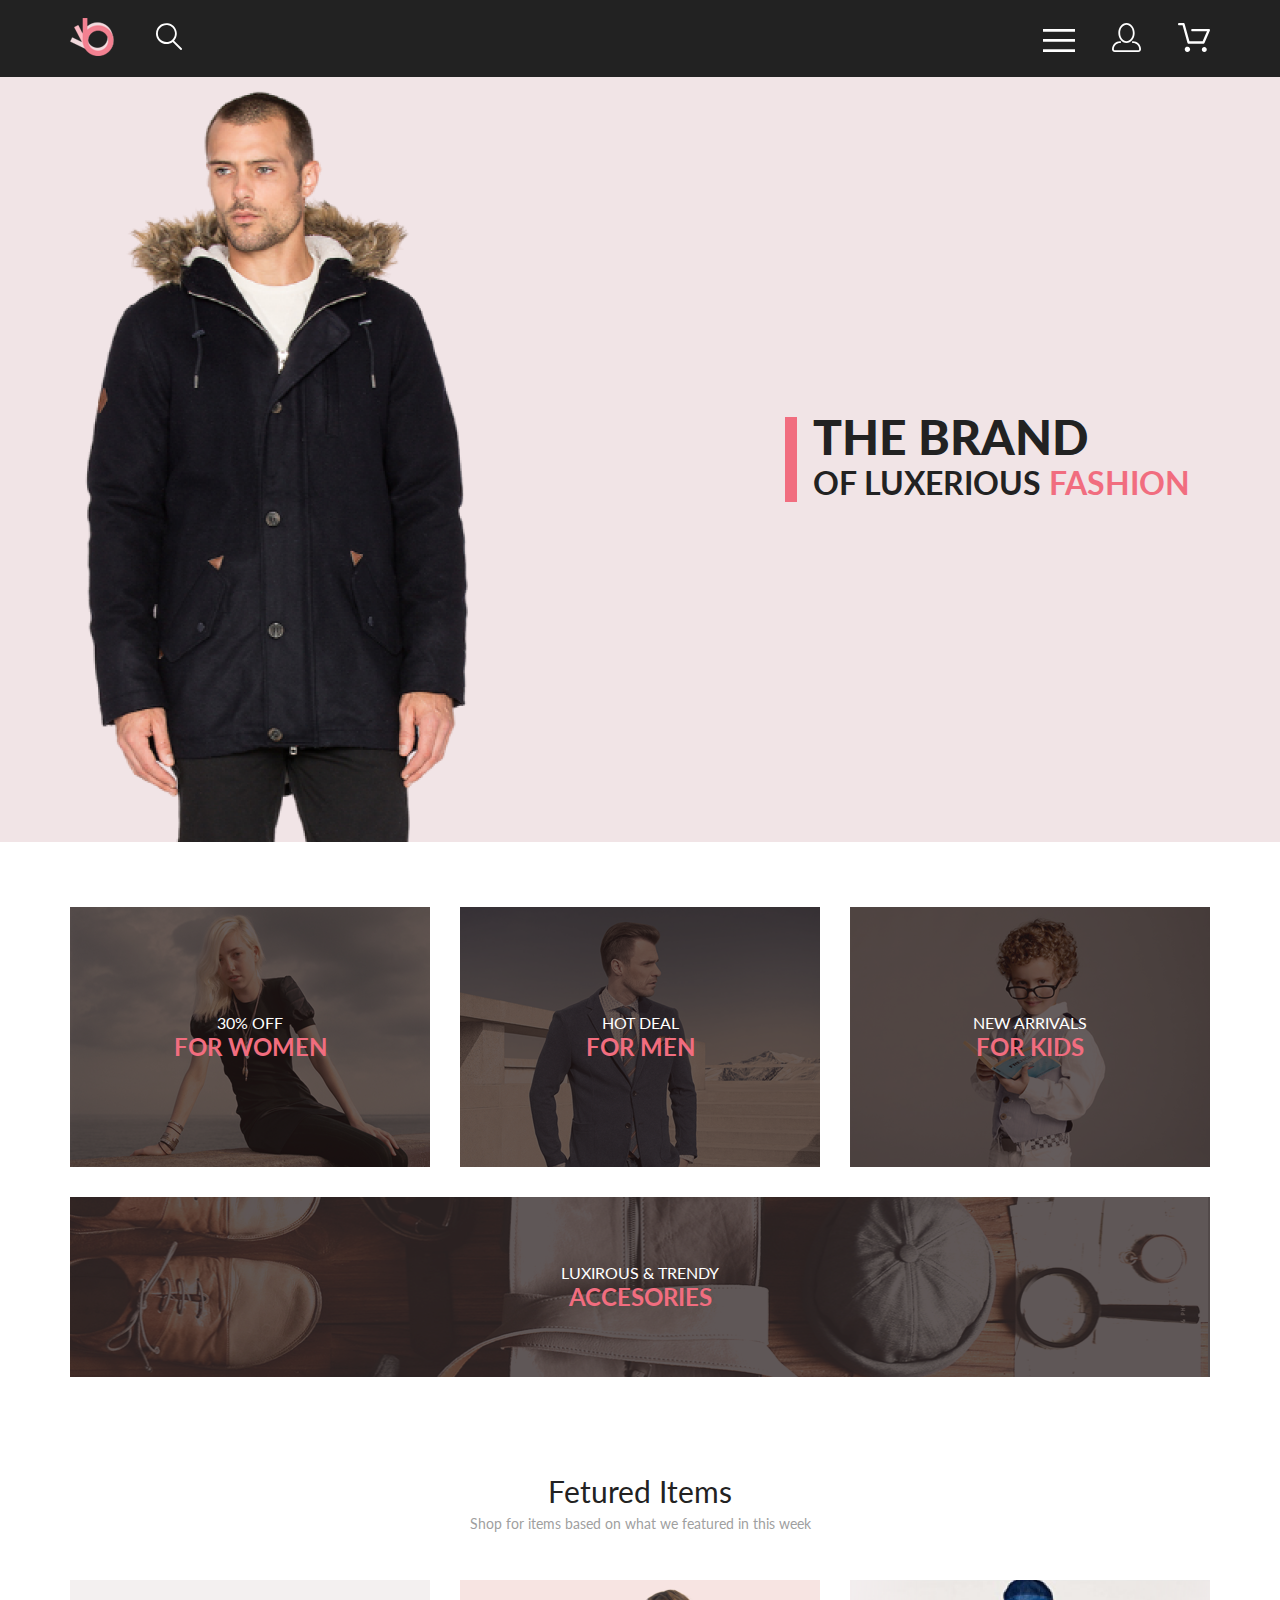
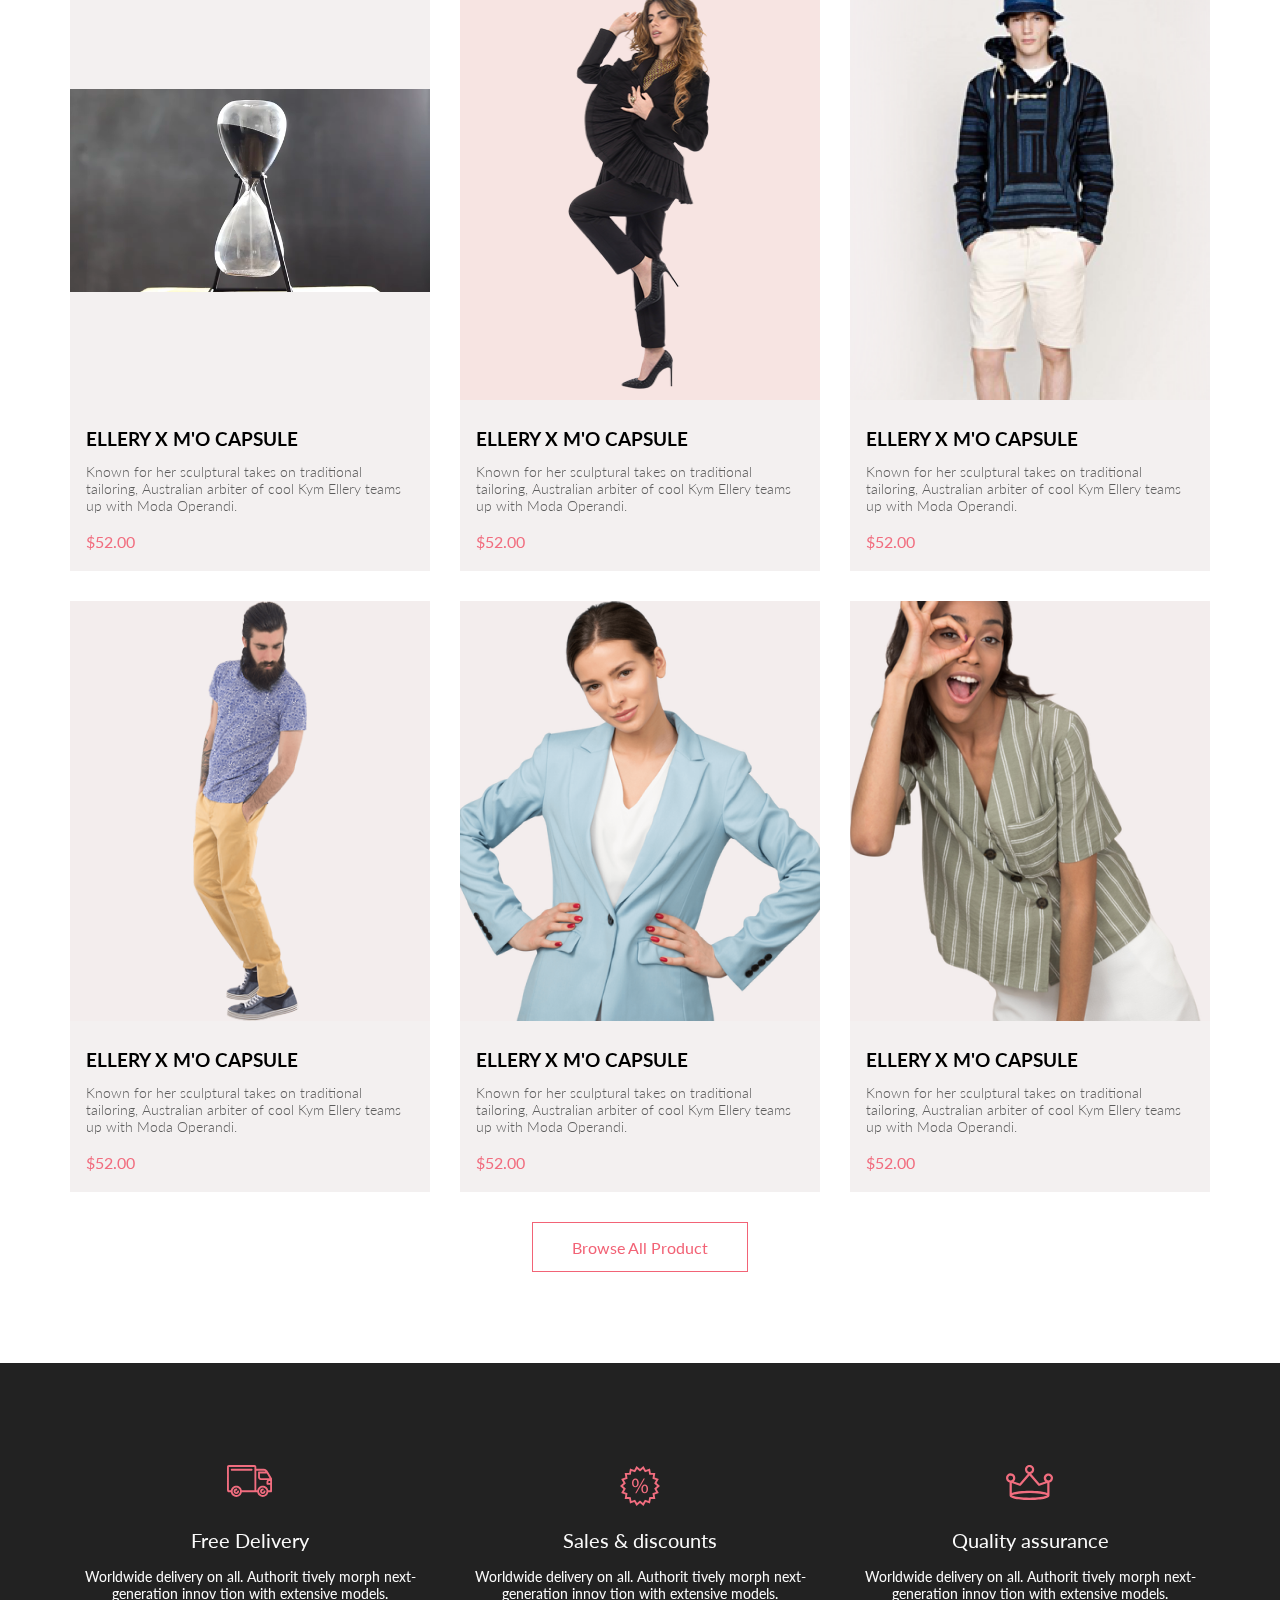
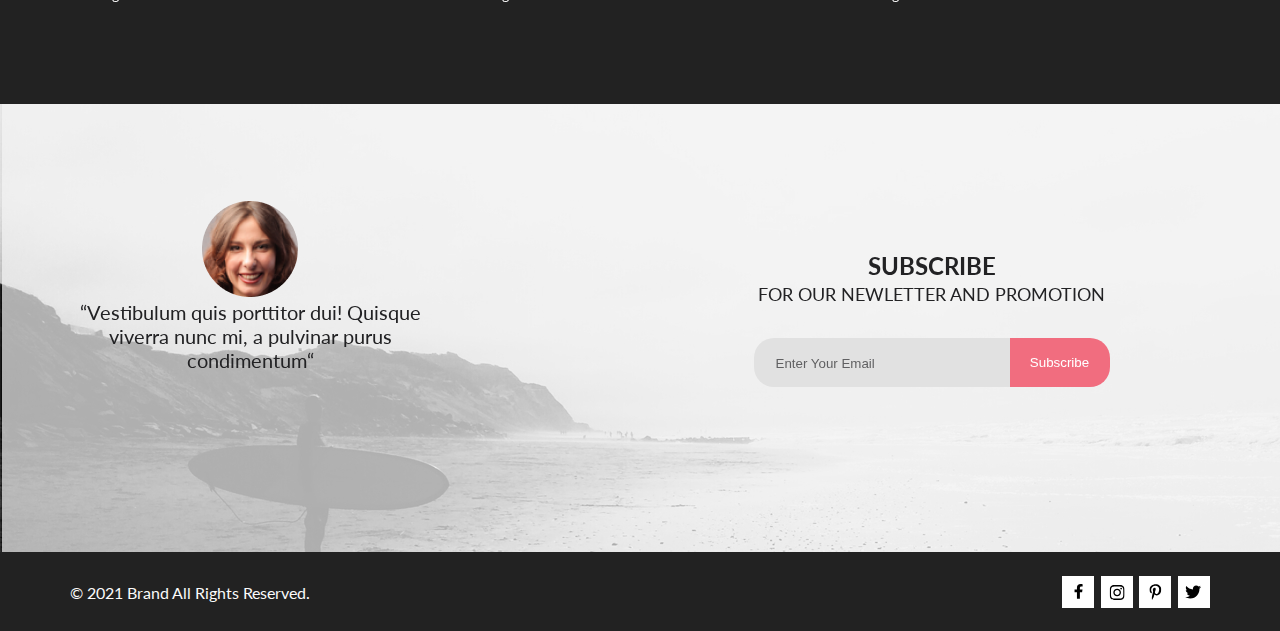
==== index.html @ de6462b7 "Urok 4 start" ====
<!DOCTYPE html>
<html lang="en">
<head>
    <meta charset="UTF-8">
    <meta http-equiv="X-UA-Compatible" content="IE=edge">
    <meta name="viewport" content="width=device-width, initial-scale=1.0">
    <title>Main page</title>
    <link rel="preconnect" href="https://fonts.googleapis.com">
<link rel="preconnect" href="https://fonts.gstatic.com" crossorigin>
<link href="https://fonts.googleapis.com/css2?family=Lato:ital,wght@0,300;0,400;0,700;0,900;1,400&display=swap" rel="stylesheet">
    <link rel="stylesheet" href="style/style.css">
</head>
<body>
<header class="header">
    <div class="wrapper header-wrap">
        <div class="header-col-1">
            <a href="index.html" class="logo-link">
                <img src="img/logo.png" alt="logo">
            </a>
            <button class="search-button">
                <svg width="27" height="28" viewBox="0 0 27 28" xmlns="http://www.w3.org/2000/svg">
                    <path d="M19.0596 17.6259C20.6713 15.8658 21.6282 13.6048 21.7698 11.2225C21.9113 8.84018 21.2288 6.48173 19.8369 4.54318C18.445 2.60463 16.4285 1.20404 14.126 0.576619C11.8234 -0.0508009 9.3751 0.13316 7.19217 1.09761C5.00923 2.06205 3.22462 3.74825 2.13804 5.87302C1.05145 7.9978 0.729054 10.4318 1.225 12.7661C1.72094 15.1005 3.00501 17.1932 4.86158 18.6927C6.71815 20.1922 9.03413 21.0072 11.4206 21.0009C13.673 21.004 15.8645 20.27 17.6606 18.9109L25.4086 26.7179C25.4941 26.807 25.5965 26.8781 25.7099 26.927C25.8232 26.9759 25.9452 27.0017 26.0686 27.0029C26.1923 27.0033 26.3148 26.9782 26.4283 26.9292C26.5419 26.8801 26.6441 26.8082 26.7286 26.7179C26.9025 26.537 26.9997 26.2958 26.9997 26.0449C26.9997 25.794 26.9025 25.5528 26.7286 25.3719L19.0596 17.6259ZM2.88662 10.5009C2.89946 8.81563 3.41094 7.17187 4.35659 5.77685C5.30224 4.38183 6.63972 3.29801 8.20044 2.662C9.76115 2.02599 11.4752 1.86627 13.1266 2.20298C14.7779 2.53969 16.2926 3.35775 17.4797 4.55404C18.6668 5.75033 19.4732 7.27129 19.7972 8.92519C20.1212 10.5791 19.9483 12.2919 19.3002 13.8476C18.6522 15.4034 17.5581 16.7325 16.1559 17.6674C14.7536 18.6023 13.1059 19.1011 11.4206 19.1009C9.14916 19.0901 6.97482 18.1784 5.37484 16.566C3.77486 14.9537 2.87998 12.7724 2.88662 10.5009V10.5009Z"/>
                    </svg>
            </button>
        </div>
        <nav class="header-col-2">
            <button class="main-menu-button">
                <svg width="32" height="23" viewBox="0 0 32 23" xmlns="http://www.w3.org/2000/svg">
                    <path d="M0 23V20.31H32V23H0ZM0 12.76V10.07H32V12.76H0ZM0 2.69V0H32V2.69H0Z" />
                </svg>
            </button>
            <a href="#" class="registry-link">
                <svg width="29" height="29" viewBox="0 0 29 29" xmlns="http://www.w3.org/2000/svg">
                    <path d="M14.5 19.937C19 19.937 22.656 15.464 22.656 9.968C22.656 4.472 19 0 14.5 0C13.3631 0.0217413 12.2463 0.303398 11.2351 0.823397C10.2239 1.34339 9.34507 2.08794 8.66602 3C7.12663 4.99573 6.30819 7.45381 6.34399 9.974C6.34399 15.465 10 19.937 14.5 19.937ZM14.5 1.813C18 1.813 20.844 5.472 20.844 9.969C20.844 14.466 17.998 18.125 14.5 18.125C11.002 18.125 8.15603 14.465 8.15503 9.969C8.15403 5.473 11 1.813 14.5 1.813ZM20.844 18.125C20.6036 18.125 20.373 18.2205 20.203 18.3905C20.033 18.5605 19.9375 18.7911 19.9375 19.0315C19.9375 19.2719 20.033 19.5025 20.203 19.6725C20.373 19.8425 20.6036 19.938 20.844 19.938C22.526 19.9399 24.1386 20.6088 25.3279 21.7982C26.5172 22.9875 27.1861 24.6 27.188 26.282C27.1875 26.5221 27.0918 26.7523 26.922 26.9221C26.7522 27.0918 26.5221 27.1875 26.282 27.188H2.71997C2.47985 27.1875 2.24975 27.0918 2.07996 26.9221C1.91016 26.7523 1.81449 26.5221 1.81396 26.282C1.81608 24.6001 2.48517 22.9877 3.67444 21.7985C4.86371 20.6092 6.47608 19.9401 8.15796 19.938C8.39824 19.938 8.62868 19.8425 8.79858 19.6726C8.96849 19.5027 9.06396 19.2723 9.06396 19.032C9.06396 18.7917 8.96849 18.5613 8.79858 18.3914C8.62868 18.2215 8.39824 18.126 8.15796 18.126C5.99541 18.1279 3.92201 18.9875 2.39258 20.5164C0.863144 22.0453 0.00264777 24.1185 0 26.281C0.000794067 27.0019 0.287502 27.693 0.797241 28.2027C1.30698 28.7125 1.99811 28.9992 2.71899 29H26.282C27.0027 28.9989 27.6936 28.7121 28.2031 28.2024C28.7126 27.6927 28.9992 27.0017 29 26.281C28.9974 24.1187 28.1372 22.0457 26.6083 20.5168C25.0793 18.9878 23.0063 18.1276 20.844 18.125Z"/>
                    </svg>
            </a>
            <a href="#" class="cart-link">
                <svg width="32" height="29" viewBox="0 0 32 29" xmlns="http://www.w3.org/2000/svg">
                    <path d="M26.2009 29C25.5532 28.9738 24.9415 28.6948 24.4972 28.2227C24.0529 27.7506 23.8114 27.1232 23.8245 26.475C23.8376 25.8269 24.1043 25.2097 24.5673 24.7559C25.0303 24.3022 25.6527 24.048 26.301 24.048C26.9493 24.048 27.5717 24.3022 28.0347 24.7559C28.4977 25.2097 28.7644 25.8269 28.7775 26.475C28.7906 27.1232 28.549 27.7506 28.1047 28.2227C27.6604 28.6948 27.0488 28.9738 26.401 29H26.2009ZM6.75293 26.32C6.75293 25.79 6.91011 25.2718 7.20459 24.8311C7.49907 24.3904 7.91764 24.0469 8.40735 23.844C8.89705 23.6412 9.43594 23.5881 9.95581 23.6915C10.4757 23.7949 10.9532 24.0502 11.328 24.425C11.7028 24.7998 11.9581 25.2773 12.0615 25.7972C12.1649 26.317 12.1118 26.8559 11.9089 27.3456C11.7061 27.8353 11.3626 28.2539 10.9219 28.5483C10.4812 28.8428 9.96304 29 9.43298 29C9.08087 29.0003 8.73212 28.9311 8.40674 28.7966C8.08136 28.662 7.78569 28.4646 7.53662 28.2158C7.28755 27.9669 7.09001 27.6713 6.9552 27.3461C6.82039 27.0208 6.75098 26.6721 6.75098 26.32H6.75293ZM10.553 20.686C10.2935 20.6868 10.0409 20.6024 9.83411 20.4457C9.62727 20.2891 9.47758 20.0689 9.40796 19.819L4.57495 2.36401H1.18201C0.868521 2.36401 0.567859 2.23947 0.346191 2.01781C0.124523 1.79614 0 1.49549 0 1.18201C0 0.868519 0.124523 0.567873 0.346191 0.346205C0.567859 0.124537 0.868521 5.81268e-06 1.18201 5.81268e-06H5.46301C5.7225 -0.00080736 5.97504 0.0837201 6.18176 0.240568C6.38848 0.397416 6.53784 0.617884 6.60693 0.868006L11.4399 18.323H24.6179L29.001 8.27501H14.401C14.2428 8.27961 14.0854 8.25242 13.9379 8.19507C13.7904 8.13771 13.6559 8.05134 13.5424 7.94108C13.4288 7.83082 13.3386 7.69891 13.277 7.55315C13.2154 7.40739 13.1836 7.25075 13.1836 7.0925C13.1836 6.93426 13.2154 6.77762 13.277 6.63186C13.3386 6.4861 13.4288 6.35419 13.5424 6.24393C13.6559 6.13367 13.7904 6.0473 13.9379 5.98994C14.0854 5.93259 14.2428 5.90541 14.401 5.91001H30.814C31.0097 5.90996 31.2022 5.95866 31.3744 6.05172C31.5465 6.14478 31.6928 6.27926 31.7999 6.44301C31.9078 6.60729 31.9734 6.79569 31.9908 6.99145C32.0083 7.18721 31.9771 7.38424 31.9 7.565L26.495 19.977C26.4026 20.1876 26.251 20.3668 26.0585 20.4927C25.866 20.6186 25.641 20.6858 25.411 20.686H10.553Z"/>
                    </svg>
            </a>
        </nav>
     </div>
</header>   
<section class="offer">
        <div class="wrapper offer-wrap">
            <h1 class="offer-title">
                THE BRAND <br>
                <span class="offer-title--small">OF LUXERIOUS <span class="offer-title--pink">FASHION</span></span>
            </h1>
        </div>
</section>
<section class="categories">
    <div class="wrapper categories-wrap">
        <h2 class="visually-hidden">Категории товаров</h2>
        <div class="categories-item categories-item--women">
            <p class="categories-sale">30% OFF</p>
            <p class="categories-name">FOR WOMEN</p>
        </div>
        <div class="categories-item categories-item--men">
            <p class="categories-sale">HOT DEAL</p>
            <p class="categories-name">FOR MEN</p>
        </div>
        <div class="categories-item categories-item--kids">
            <p class="categories-sale">NEW ARRIVALS</p>
            <p class="categories-name">FOR KIDS</p>
        </div>
        <div class="categories-item categories-item--acc">
            <p class="categories-sale">LUXIROUS & TRENDY</p>
            <p class="categories-name">ACCESORIES</p>
        </div>
    </div>
</section>
<section class="products">
    <div class="wrapper products-wrap">
        <h2 class="products-titles">Fetured Items</h2>
        <p class="products-week">Shop for items based on what we featured in this week</p>
        <section class="products-flexblock">
            <div class="products-cart">
                <video src="img/video1.mp4" loop autoplay width="360" height="420"></video>
                <div class="products-cart-text">
                    <h3 class="products-h3">ELLERY X M'O CAPSULE</h3>
                    <p class="products-text1">Known for her sculptural takes on traditional tailoring, Australian arbiter of cool Kym Ellery teams up with Moda Operandi.</p>
                    <p class="products-text2">$52.00</p>
                </div>
            </div>
            <div class="products-cart">
                <img src="img/products-cart2.png" alt="products-cart2" class="products-cart1-img">
                <div class="products-cart-text">
                    <h3 class="products-h3">ELLERY X M'O CAPSULE</h3>
                    <p class="products-text1">Known for her sculptural takes on traditional tailoring, Australian arbiter of cool Kym Ellery teams up with Moda Operandi.</p>
                    <p class="products-text2">$52.00</p>
                </div>
            </div>
            <div class="products-cart">
                <img src="img/products-cart3.png" alt="products-cart3" class="products-cart1-img">
                <div class="products-cart-text">
                    <h3 class="products-h3">ELLERY X M'O CAPSULE</h3>
                    <p class="products-text1">Known for her sculptural takes on traditional tailoring, Australian arbiter of cool Kym Ellery teams up with Moda Operandi.</p>
                    <p class="products-text2">$52.00</p>
                </div>
            </div>
            <div class="products-cart">
                <img src="img/products-cart4.png" alt="products-cart4" class="products-cart1-img">
                <div class="products-cart-text">
                    <h3 class="products-h3">ELLERY X M'O CAPSULE</h3>
                    <p class="products-text1">Known for her sculptural takes on traditional tailoring, Australian arbiter of cool Kym Ellery teams up with Moda Operandi.</p>
                    <p class="products-text2">$52.00</p>
                </div>
            </div>
            <div class="products-cart">
                <img src="img/products-cart5.png" alt="products-cart5" class="products-cart1-img">
                <div class="products-cart-text">
                    <h3 class="products-h3">ELLERY X M'O CAPSULE</h3>
                    <p class="products-text1">Known for her sculptural takes on traditional tailoring, Australian arbiter of cool Kym Ellery teams up with Moda Operandi.</p>
                    <p class="products-text2">$52.00</p>
                </div>
            </div>
            <div class="products-cart">
                <img src="img/products-cart6.png" alt="products-cart6" class="products-cart1-img">
                <div class="products-cart-text">
                    <h3 class="products-h3">ELLERY X M'O CAPSULE</h3>
                    <p class="products-text1">Known for her sculptural takes on traditional tailoring, Australian arbiter of cool Kym Ellery teams up with Moda Operandi.</p>
                    <p class="products-text2">$52.00</p>
                </div>
            </div>
            <a href="catalog.html" class="products-browse" target="_blank">
                Browse All Product
            </a>
        </section>
    </div>
</section>
<section class="benefits">
    <div class="wrapper benefits-wrap">
        <h2 class="visually-hidden">Преимущества</h2>
        <ul class="benefits-enim"> 
            <li class="benefits-delivery-card">
                <div class="benefits-delivery-img1">
                <svg width="46" height="32" viewBox="0 0 46 32" fill="none" xmlns="http://www.w3.org/2000/svg">
                    <path d="M30.2873 27.2429H14.8103C14.6031 28.5509 13.936 29.742 12.929 30.6021C11.922 31.4621 10.6411 31.9346 9.31682 31.9346C7.99252 31.9346 6.71166 31.4621 5.70464 30.6021C4.69762 29.742 4.03052 28.5509 3.82332 27.2429H1.88631C1.39149 27.2397 0.918139 27.0404 0.570025 26.6887C0.221911 26.337 0.0274507 25.8618 0.0293142 25.3669V1.87695C0.0271852 1.38195 0.221516 0.906335 0.569658 0.554443C0.917801 0.202551 1.39131 0.00317363 1.88631 0H27.4373C27.9322 0.00317353 28.4056 0.202522 28.7536 0.554443C29.1016 0.906364 29.2957 1.38204 29.2933 1.87695V3.78198H36.4143C36.4947 3.78164 36.5747 3.79208 36.6523 3.81299C38.9523 4.01299 40.1093 5.2129 41.3293 7.2749L44.8883 13.3689C44.9732 13.5136 45.018 13.6782 45.0183 13.8459V26.304C45.0194 26.5515 44.9221 26.7892 44.7479 26.9651C44.5737 27.141 44.3369 27.2406 44.0893 27.2419H41.2753C41.0681 28.5499 40.401 29.741 39.394 30.6011C38.387 31.4611 37.1061 31.9336 35.7818 31.9336C34.4575 31.9336 33.1767 31.4611 32.1696 30.6011C31.1626 29.741 30.4955 28.5499 30.2883 27.2419L30.2873 27.2429ZM32.0653 26.304C32.0732 27.0369 32.2977 27.7511 32.7107 28.3567C33.1236 28.9623 33.7065 29.4322 34.3859 29.7073C35.0653 29.9824 35.811 30.0503 36.5289 29.9026C37.2469 29.7548 37.9051 29.398 38.4207 28.877C38.9363 28.3559 39.2862 27.6941 39.4265 26.9746C39.5667 26.2551 39.491 25.5103 39.2088 24.8337C38.9267 24.1572 38.4507 23.5794 37.8408 23.1729C37.2309 22.7663 36.5143 22.5491 35.7813 22.5488C34.791 22.5552 33.8436 22.9543 33.1469 23.6582C32.4503 24.3621 32.0613 25.3136 32.0653 26.304ZM5.60134 26.304C5.60923 27.0369 5.83376 27.7511 6.24669 28.3567C6.65962 28.9623 7.2425 29.4322 7.92192 29.7073C8.60135 29.9824 9.34697 30.0503 10.0649 29.9026C10.7829 29.7548 11.4411 29.398 11.9567 28.877C12.4723 28.3559 12.8222 27.6941 12.9625 26.9746C13.1027 26.2551 13.027 25.5103 12.7448 24.8337C12.4627 24.1572 11.9867 23.5794 11.3768 23.1729C10.7669 22.7663 10.0503 22.5491 9.31731 22.5488C8.32679 22.5549 7.37915 22.9537 6.6823 23.6577C5.98545 24.3617 5.59634 25.3134 5.60033 26.304H5.60134ZM41.2733 25.366H43.1593V19.7478H40.4233C40.3007 19.7473 40.1794 19.7227 40.0664 19.6753C39.9533 19.6279 39.8507 19.5585 39.7644 19.4714C39.6781 19.3843 39.6099 19.281 39.5635 19.1675C39.5172 19.054 39.4937 18.9324 39.4943 18.8098V16.9629C39.494 16.2423 39.7696 15.5488 40.2643 15.0249H33.8853C33.8081 15.0248 33.7312 15.015 33.6563 14.9958C32.9516 14.933 32.2961 14.6081 31.8194 14.0852C31.3428 13.5623 31.0798 12.8794 31.0823 12.1719V7.47192C31.0817 7.34927 31.1052 7.22758 31.1515 7.11401C31.1978 7.00044 31.2661 6.89725 31.3523 6.81006C31.4386 6.72286 31.5412 6.6535 31.6543 6.60596C31.7674 6.55841 31.8887 6.53361 32.0113 6.53296H38.4943C38.15 6.21428 37.7426 5.97123 37.2986 5.81982C36.8545 5.66842 36.3836 5.61187 35.9163 5.65381H29.2933V25.3618H30.2873C30.4945 24.0538 31.1616 22.8627 32.1687 22.0027C33.1757 21.1426 34.4565 20.6702 35.7808 20.6702C37.1051 20.6702 38.386 21.1426 39.393 22.0027C40.4 22.8627 41.0671 24.0538 41.2743 25.3618L41.2733 25.366ZM14.8093 25.366H27.4363V1.87598H1.88631V25.366H3.82332C4.03052 24.058 4.69762 22.8666 5.70464 22.0066C6.71166 21.1465 7.99252 20.6741 9.31682 20.6741C10.6411 20.6741 11.922 21.1465 12.929 22.0066C13.936 22.8666 14.6031 24.058 14.8103 25.366H14.8093ZM41.3513 16.9658V17.875H43.1593V16.0278H42.2803C42.0335 16.0294 41.7973 16.1288 41.6234 16.304C41.4495 16.4792 41.352 16.716 41.3523 16.9629L41.3513 16.9658ZM32.9383 12.1738C32.9372 12.4263 33.0363 12.6691 33.2139 12.8486C33.3914 13.0282 33.6328 13.13 33.8853 13.1318C33.9492 13.1316 34.0129 13.1384 34.0753 13.1519H42.6003L39.8343 8.41602H32.9343L32.9383 12.1738ZM33.0313 26.3059C33.0284 25.5734 33.3162 24.8695 33.8316 24.3489C34.3469 23.8283 35.0478 23.5333 35.7803 23.5288C36.0291 23.5288 36.2677 23.6278 36.4436 23.8037C36.6195 23.9796 36.7183 24.218 36.7183 24.4668C36.7183 24.7156 36.6195 24.9542 36.4436 25.1301C36.2677 25.306 36.0291 25.4048 35.7803 25.4048C35.602 25.4032 35.4272 25.4548 35.2782 25.5527C35.1291 25.6507 35.0125 25.7905 34.9432 25.9548C34.8738 26.1191 34.8548 26.3005 34.8887 26.4756C34.9225 26.6507 35.0076 26.8118 35.1331 26.9385C35.2586 27.0651 35.419 27.1516 35.5938 27.187C35.7686 27.2224 35.9499 27.2051 36.1149 27.1372C36.2798 27.0693 36.4208 26.9538 36.5201 26.8057C36.6193 26.6575 36.6723 26.4833 36.6723 26.3049C36.6723 26.0587 36.7701 25.8226 36.9443 25.6484C37.1184 25.4743 37.3546 25.3765 37.6008 25.3765C37.8471 25.3765 38.0832 25.4743 38.2574 25.6484C38.4315 25.8226 38.5293 26.0587 38.5293 26.3049C38.5293 27.0343 38.2396 27.7338 37.7239 28.2495C37.2081 28.7652 36.5087 29.0549 35.7793 29.0549C35.05 29.0549 34.3505 28.7652 33.8348 28.2495C33.319 27.7338 33.0293 27.0343 33.0293 26.3049L33.0313 26.3059ZM6.56731 26.3059C6.56438 25.5734 6.8522 24.8695 7.36757 24.3489C7.88294 23.8283 8.58378 23.5333 9.31633 23.5288C9.5651 23.5288 9.80369 23.6278 9.9796 23.8037C10.1555 23.9796 10.2543 24.218 10.2543 24.4668C10.2543 24.7156 10.1555 24.9542 9.9796 25.1301C9.80369 25.306 9.5651 25.4048 9.31633 25.4048C9.138 25.4032 8.96319 25.4548 8.81413 25.5527C8.66508 25.6507 8.54849 25.7905 8.47914 25.9548C8.4098 26.1191 8.39082 26.3005 8.42464 26.4756C8.45846 26.6507 8.54354 26.8118 8.66908 26.9385C8.79463 27.0651 8.95498 27.1516 9.12978 27.187C9.30458 27.2224 9.48595 27.2051 9.65087 27.1372C9.81579 27.0693 9.95683 26.9538 10.0561 26.8057C10.1553 26.6575 10.2083 26.4833 10.2083 26.3049C10.2083 26.0587 10.3061 25.8226 10.4803 25.6484C10.6544 25.4743 10.8906 25.3765 11.1368 25.3765C11.3831 25.3765 11.6193 25.4743 11.7934 25.6484C11.9675 25.8226 12.0653 26.0587 12.0653 26.3049C12.0653 27.0343 11.7756 27.7338 11.2599 28.2495C10.7441 28.7652 10.0447 29.0549 9.31532 29.0549C8.58598 29.0549 7.8865 28.7652 7.37078 28.2495C6.85505 27.7338 6.56532 27.0343 6.56532 26.3049L6.56731 26.3059ZM4.70934 5.65991C4.46056 5.65991 4.22198 5.56116 4.04607 5.38525C3.87016 5.20934 3.77132 4.9707 3.77132 4.72192C3.77132 4.47315 3.87016 4.2345 4.04607 4.05859C4.22198 3.88268 4.46056 3.78394 4.70934 3.78394H24.6093C24.8581 3.78394 25.0967 3.88268 25.2726 4.05859C25.4485 4.2345 25.5473 4.47315 25.5473 4.72192C25.5473 4.9707 25.4485 5.20934 25.2726 5.38525C25.0967 5.56116 24.8581 5.65991 24.6093 5.65991H4.70934Z" fill="#F16D7F"/>
                    </svg>
                </div> 
                <p class="benefits-delivery-text1" >Free Delivery
                </p>
                <p class="benefits-delivery-text2" >Worldwide delivery on all. Authorit tively morph next-generation innov tion with extensive models.
                </p>
            </li>
            <li class="benefits-delivery-card">
                <div class="benefits-delivery-img2">
                    <svg width="40" height="40" viewBox="0 0 40 40" fill="none" xmlns="http://www.w3.org/2000/svg">
                        <path d="M19.994 37.0239L16.523 39.9238L14.235 36.0039L9.995 37.5159L9.17297 33.0359L4.67999 32.991L5.41199 28.491L1.20398 26.8909L3.414 22.925L0 19.96L3.41199 16.9929L1.20203 13.0278L5.41101 11.428L4.67798 6.93286L9.172 6.88892L9.99402 2.40894L14.234 3.91992L16.522 0L19.993 2.8999L23.464 0L25.753 3.9209L29.993 2.40894L30.814 6.88989L35.308 6.93481L34.576 11.4299L38.784 13.03L36.574 16.9958L39.986 19.9609L36.574 22.928L38.783 26.894L34.574 28.4939L35.307 32.988L30.812 33.033L29.991 37.5139L25.753 36.0029L23.464 39.9229L19.994 37.0239ZM21.2 35.541L22.961 37.012L24.122 35.022L24.914 33.666L26.382 34.189L28.533 34.957L28.95 32.6838L29.235 31.1289L30.796 31.113L33.078 31.092L32.706 28.8098L32.452 27.25L33.911 26.696L36.045 25.8828L34.925 23.873L34.159 22.498L35.342 21.4709L37.076 19.9609L35.343 18.4609L34.16 17.4319L34.926 16.0559L36.047 14.0449L33.913 13.2339L32.454 12.6809L32.709 11.1208L33.081 8.83984L30.799 8.81689L29.239 8.80103L28.954 7.24683L28.538 4.97388L26.386 5.74097L24.918 6.26392L24.125 4.90698L22.963 2.91699L21.201 4.38794L19.996 5.39282L18.791 4.38794L17.03 2.91699L15.869 4.90601L15.077 6.26294L13.608 5.73999L11.458 4.97192L11.04 7.24585L10.755 8.80005L9.19501 8.81592L6.914 8.83789L7.28601 11.1199L7.53998 12.678L6.08099 13.2329L3.94598 14.0439L5.06702 16.0549L5.83301 17.4299L4.65002 18.459L2.91602 19.967L4.64899 21.4739L5.83197 22.5029L5.06598 23.8779L3.94501 25.8879L6.078 26.698L7.53802 27.2529L7.28302 28.812L6.91199 31.0959L9.19299 31.1189L10.753 31.135L11.038 32.6899L11.455 34.9619L13.607 34.1948L15.076 33.6719L15.868 35.0288L17.03 37.019L18.791 35.5479L19.996 34.543L21.2 35.541ZM21.318 23.02C21.318 20.093 22.883 18.4648 24.777 18.4648C26.783 18.4648 28.077 20.0279 28.077 22.7949C28.077 25.8539 26.492 27.3718 24.662 27.3718C22.883 27.3718 21.338 25.922 21.318 23.02ZM22.839 22.9319C22.816 24.7829 23.521 26.1899 24.711 26.1899C25.988 26.1899 26.561 24.8049 26.561 22.8899C26.561 21.1249 26.054 19.6528 24.711 19.6528C23.5 19.6488 22.839 21.1029 22.839 22.9309V22.9319ZM15.194 27.332L23.609 12.613H24.842L16.427 27.332H15.194ZM11.979 16.99C11.979 14.09 13.542 12.458 15.437 12.458C17.437 12.458 18.763 14.022 18.763 16.79C18.763 19.848 17.177 21.365 15.327 21.365C13.544 21.365 12 19.915 11.979 16.991V16.99ZM13.521 16.9238C13.477 18.7748 14.162 20.1809 15.371 20.1829C16.648 20.1829 17.221 18.7988 17.221 16.8828C17.221 15.1168 16.714 13.645 15.371 13.645C14.162 13.642 13.521 15.092 13.521 16.925V16.9238Z" fill="#F16D7F"/>
                        </svg>
                </div>
                 <p class="benefits-delivery-text1" >Sales & discounts
                 </p>
                 <p class="benefits-delivery-text2" >Worldwide delivery on all. Authorit tively morph next-generation innov tion with extensive models.
                 </p>
             </li>
             <li class="benefits-delivery-card">
                <div class="benefits-delivery-img3">
                    <svg width="48" height="35" viewBox="0 0 48 35" fill="none" xmlns="http://www.w3.org/2000/svg">
                        <path d="M42.3938 8.53564C41.1774 8.52335 40.0058 8.99349 39.1351 9.84302C38.2644 10.6925 37.7655 11.8522 37.7479 13.0686C37.751 13.7086 37.892 14.3405 38.1612 14.9211C38.4304 15.5018 38.8215 16.0176 39.3079 16.4336L33.4479 18.4888L25.1089 8.80566C26.0042 8.50693 26.784 7.93646 27.3396 7.17358C27.8953 6.41071 28.1992 5.49331 28.2089 4.54956C28.1837 3.33432 27.6832 2.17743 26.8149 1.3269C25.9465 0.476377 24.7794 0 23.5639 0C22.3484 0 21.1813 0.476377 20.3129 1.3269C19.4446 2.17743 18.9441 3.33432 18.9189 4.54956C18.9285 5.48395 19.2261 6.39274 19.771 7.15186C20.316 7.91097 21.0817 8.48368 21.9639 8.79175L13.6119 18.4917L7.75396 16.4368C8.24003 16.0206 8.63074 15.5045 8.89959 14.9238C9.16843 14.3432 9.30908 13.7116 9.31194 13.0718C9.33497 12.195 9.10937 11.3296 8.6613 10.5757C8.21324 9.82172 7.56095 9.2099 6.77983 8.81104C5.99872 8.41217 5.12072 8.2424 4.24724 8.32153C3.37376 8.40067 2.54051 8.72555 1.8438 9.2583C1.14709 9.79105 0.61538 10.5101 0.310108 11.3323C0.00483695 12.1545 -0.0615238 13.0462 0.118702 13.9045C0.298928 14.7629 0.718349 15.5526 1.32854 16.1826C1.93873 16.8126 2.7148 17.2571 3.56694 17.4646V29.7556C3.5743 29.8376 3.59101 29.9184 3.61687 29.9966C3.58394 30.1233 3.56721 30.2538 3.56694 30.3848C3.56694 34.7968 21.4859 34.9268 23.5289 34.9268C25.5719 34.9268 43.4909 34.7978 43.4909 30.3848C43.4902 30.2539 43.4733 30.1234 43.4408 29.9966C43.4685 29.9189 43.4853 29.8379 43.4909 29.7556V17.4646C44.5898 17.2244 45.5595 16.5828 46.2103 15.6653C46.861 14.7478 47.1458 13.6204 47.0091 12.5039C46.8724 11.3874 46.3239 10.3621 45.471 9.62866C44.6181 8.89526 43.5223 8.50653 42.3979 8.53857L42.3938 8.53564ZM21.1749 4.55176C21.1633 4.07755 21.2934 3.61062 21.5485 3.21069C21.8036 2.81076 22.172 2.49591 22.6069 2.3064C23.0417 2.11688 23.5232 2.06132 23.9898 2.14673C24.4564 2.23214 24.887 2.45463 25.2265 2.78589C25.566 3.11715 25.7991 3.542 25.8959 4.00635C25.9928 4.4707 25.9491 4.95345 25.7703 5.39282C25.5916 5.8322 25.2859 6.20831 24.8924 6.47314C24.4988 6.73798 24.0353 6.8795 23.561 6.87964C22.9362 6.88605 22.3343 6.64481 21.8871 6.2085C21.44 5.77218 21.1838 5.17647 21.1749 4.55176ZM13.5849 20.8276C13.8019 20.9026 14.0362 20.9113 14.2581 20.8525C14.48 20.7938 14.6794 20.6701 14.8309 20.4976L23.5309 10.3977L32.2309 20.4976C32.3821 20.6702 32.5813 20.7938 32.803 20.8528C33.0248 20.9117 33.2589 20.9033 33.4759 20.8286L41.2339 18.1038V28.0408C36.3489 25.9188 25.1249 25.8406 23.5339 25.8406C21.9429 25.8406 10.7149 25.9198 5.83391 28.0408V18.1038L13.5849 20.8276ZM23.5279 32.7166C14.8279 32.7166 9.27888 31.7057 6.97087 30.8547C6.6198 30.7373 6.28407 30.578 5.97087 30.3806C6.69287 29.8596 9.03194 29.1487 12.9369 28.6487C19.9723 27.844 27.0765 27.844 34.1119 28.6487C38.0119 29.1487 40.357 29.8596 41.077 30.3806C40.7663 30.5794 40.4321 30.7388 40.082 30.8547C37.78 31.7037 32.2359 32.7166 23.5279 32.7166ZM2.28093 13.0686C2.2698 12.5945 2.40025 12.1279 2.65557 11.7283C2.91089 11.3286 3.27952 11.0139 3.71441 10.8247C4.14929 10.6355 4.63063 10.5801 5.0971 10.6658C5.56356 10.7514 5.99399 10.9743 6.3333 11.3057C6.67261 11.637 6.90543 12.0618 7.00212 12.5261C7.09882 12.9904 7.05498 13.4731 6.87615 13.9124C6.69732 14.3516 6.39159 14.7277 5.9981 14.9924C5.6046 15.2572 5.14118 15.3986 4.66692 15.3987C4.04176 15.4054 3.43941 15.1638 2.99212 14.7271C2.54482 14.2903 2.28911 13.6937 2.28093 13.0686ZM42.3938 15.3987C41.9359 15.3875 41.4914 15.2414 41.116 14.9788C40.7406 14.7162 40.451 14.3487 40.2834 13.9224C40.1158 13.496 40.0776 13.0297 40.1738 12.5818C40.2699 12.1339 40.496 11.7241 40.8238 11.4041C41.1516 11.084 41.5664 10.8677 42.0165 10.7822C42.4666 10.6968 42.9319 10.7459 43.3542 10.9236C43.7765 11.1013 44.137 11.3997 44.3906 11.7812C44.6442 12.1628 44.7796 12.6105 44.78 13.0686C44.7713 13.6935 44.5153 14.2895 44.068 14.7261C43.6208 15.1626 43.0188 15.4041 42.3938 15.3977V15.3987Z" fill="#F16D7F"/>
                        </svg>
                </div>
                 <p class="benefits-delivery-text1" >Quality assurance
                 </p>
                 <p class="benefits-delivery-text2" >Worldwide delivery on all. Authorit tively morph next-generation innov tion with extensive models.
                 </p>
             </li>
        </ul>
    </div>
</section>
<section class="feedback">
    <div class="wrapper feedback-wrap">
        <h2 class="visually-hidden">Обратная связь</h2>
        <div class="feedback-col1">
            <p class="feedback-col1-foto"><img src="img/foto-subscribe.png" alt="foto-subscribe"></p>
            <p class="feedback-col1-text">“Vestibulum quis porttitor dui! Quisque viverra nunc mi, a pulvinar purus condimentum“</p>
        </div>
        <article class="feedback-col2">
            <h2 class="feedback-col2-text">SUBSCRIBE  <span class="feedback-col2-text2"><br>FOR OUR NEWLETTER AND PROMOTION</span></h2>
            <form action="#" class="form">
                <input class="form-field" type="email" required placeholder="Enter Your Email" minlength="4">
                <input class="form-button" type="submit" value="Subscribe">
            </form>
        </article>
    </div>
</section>
<footer class="footer">
    <div class="wrapper footer-wrap">
        <div class="footer-col-1">
            <p class="footer-text">© 2021  Brand  All Rights Reserved.</p>
        </div>
        <div class="footer-col-2">
            <a href="https://www.facebook.com/" class="social-link">
                <svg width="11" height="16" viewBox="0 0 11 16" xmlns="http://www.w3.org/2000/svg">
                    <path d="M9.08836 8.28L9.50686 5.61602H6.89022V3.88729C6.89022 3.15848 7.25574 2.44806 8.42765 2.44806H9.61722V0.179975C9.61722 0.179975 8.53772 0 7.50561 0C5.35073 0 3.9422 1.27593 3.9422 3.5857V5.61602H1.54688V8.28H3.9422V14.72H6.89022V8.28H9.08836Z" />
                    </svg>
             </a>
            <a href="https://www.instagram.com/" class="social-link">
                <svg width="16" height="17" viewBox="0 0 16 17" xmlns="http://www.w3.org/2000/svg">
                    <g clip-path="url(#clip0_128_234)">
                    <path d="M8.13897 4.68159C6.02383 4.68159 4.31774 6.38491 4.31774 8.49663C4.31774 10.6083 6.02383 12.3117 8.13897 12.3117C10.2541 12.3117 11.9602 10.6083 11.9602 8.49663C11.9602 6.38491 10.2541 4.68159 8.13897 4.68159ZM8.13897 10.9769C6.77211 10.9769 5.65467 9.8646 5.65467 8.49663C5.65467 7.12866 6.76878 6.01636 8.13897 6.01636C9.50915 6.01636 10.6233 7.12866 10.6233 8.49663C10.6233 9.8646 9.50583 10.9769 8.13897 10.9769ZM13.0078 4.52554C13.0078 5.02026 12.6087 5.41538 12.1165 5.41538C11.621 5.41538 11.2252 5.01694 11.2252 4.52554C11.2252 4.03413 11.6243 3.63569 12.1165 3.63569C12.6087 3.63569 13.0078 4.03413 13.0078 4.52554ZM15.5386 5.42866C15.4821 4.23667 15.2094 3.18081 14.3347 2.31089C13.4634 1.44097 12.4058 1.1687 11.2119 1.10894C9.9814 1.03921 6.29321 1.03921 5.0627 1.10894C3.8721 1.16538 2.81453 1.43765 1.93987 2.30757C1.06522 3.17749 0.795836 4.23335 0.735973 5.42534C0.666134 6.65386 0.666134 10.3361 0.735973 11.5646C0.79251 12.7566 1.06522 13.8124 1.93987 14.6824C2.81453 15.5523 3.86878 15.8246 5.0627 15.8843C6.29321 15.9541 9.9814 15.9541 11.2119 15.8843C12.4058 15.8279 13.4634 15.5556 14.3347 14.6824C15.2061 13.8124 15.4788 12.7566 15.5386 11.5646C15.6085 10.3361 15.6085 6.65718 15.5386 5.42866ZM13.949 12.8828C13.6895 13.5335 13.1874 14.0349 12.5322 14.2972C11.5511 14.6857 9.22314 14.596 8.13897 14.596C7.05479 14.596 4.72348 14.6824 3.74573 14.2972C3.09389 14.0382 2.59171 13.5369 2.32898 12.8828C1.93987 11.9033 2.02967 9.57905 2.02967 8.49663C2.02967 7.41421 1.9432 5.08667 2.32898 4.1105C2.58838 3.45972 3.09056 2.95835 3.74573 2.69604C4.7268 2.30757 7.05479 2.39722 8.13897 2.39722C9.22314 2.39722 11.5545 2.31089 12.5322 2.69604C13.184 2.95503 13.6862 3.4564 13.949 4.1105C14.3381 5.08999 14.2483 7.41421 14.2483 8.49663C14.2483 9.57905 14.3381 11.9066 13.949 12.8828Z" />
                    </g>
                    <defs>
                    <clipPath id="clip0_128_234">
                    <rect width="14.8991" height="17" transform="translate(0.685547)"/>
                    </clipPath>
                    </defs>
                    </svg>
                    
            </a>
            <a href="#" class="social-link">
                <svg width="13" height="16" viewBox="0 0 13 16" xmlns="http://www.w3.org/2000/svg">
                    <g clip-path="url(#clip0_128_242)">
                    <path d="M6.74032 0.203125C3.55564 0.203125 0.408203 2.34063 0.408203 5.8C0.408203 8 1.63738 9.25 2.38233 9.25C2.68963 9.25 2.86655 8.3875 2.86655 8.14375C2.86655 7.85313 2.13091 7.23438 2.13091 6.025C2.13091 3.5125 4.03055 1.73125 6.4889 1.73125C8.60271 1.73125 10.1671 2.94062 10.1671 5.1625C10.1671 6.82187 9.50597 9.93437 7.36422 9.93437C6.59133 9.93437 5.93018 9.37187 5.93018 8.56563C5.93018 7.38438 6.74963 6.24062 6.74963 5.02187C6.74963 2.95312 3.835 3.32812 3.835 5.82812C3.835 6.35313 3.90018 6.93437 4.13298 7.4125C3.70463 9.26875 2.82931 12.0344 2.82931 13.9469C2.82931 14.5375 2.91311 15.1188 2.96899 15.7094C3.07452 15.8281 3.02175 15.8156 3.18316 15.7563C4.74757 13.6 4.69169 13.1781 5.3994 10.3562C5.78119 11.0875 6.76826 11.4812 7.55046 11.4812C10.8469 11.4812 12.3275 8.24688 12.3275 5.33125C12.3275 2.22813 9.66427 0.203125 6.74032 0.203125Z" />
                    </g>
                    <defs>
                    <clipPath id="clip0_128_242">
                    <rect width="11.9193" height="16" transform="translate(0.408203)"/>
                    </clipPath>
                    </defs>
                    </svg>
                    
            </a>
            <a href="#" class="social-link">
                <svg width="17" height="16" viewBox="0 0 17 16" xmlns="http://www.w3.org/2000/svg">
                    <g clip-path="url(#clip0_128_238)">
                    <path d="M14.417 4.74052C14.427 4.88264 14.427 5.0248 14.427 5.16692C14.427 9.50192 11.1498 14.4969 5.15986 14.4969C3.31448 14.4969 1.60022 13.9588 0.158203 13.0248C0.420396 13.0552 0.67247 13.0654 0.944752 13.0654C2.46741 13.0654 3.8691 12.5476 4.98843 11.6644C3.5565 11.6339 2.3565 10.6898 1.94305 9.39027C2.14475 9.4207 2.34642 9.44102 2.5582 9.44102C2.85063 9.44102 3.14308 9.40039 3.41533 9.32936C1.92291 9.02477 0.803551 7.70498 0.803551 6.11108V6.07048C1.23715 6.31414 1.74139 6.46642 2.2758 6.4867C1.39849 5.89786 0.823727 4.8928 0.823727 3.75573C0.823727 3.14661 0.985041 2.58823 1.26741 2.10092C2.87077 4.09077 5.28086 5.39023 7.98334 5.53239C7.93293 5.28873 7.90266 5.03495 7.90266 4.78114C7.90266 2.97402 9.35477 1.50195 11.1598 1.50195C12.0976 1.50195 12.9446 1.89789 13.5396 2.53748C14.2757 2.39536 14.9816 2.12123 15.6068 1.74561C15.3648 2.50705 14.8505 3.14664 14.1749 3.5527C14.8304 3.48167 15.4657 3.29889 16.0505 3.04511C15.6069 3.69483 15.0522 4.27348 14.417 4.74052Z" />
                    </g>
                    <defs>
                    <clipPath id="clip0_128_238">
                    <rect width="15.8924" height="16" transform="translate(0.158203)"/>
                    </clipPath>
                    </defs>
                    </svg>
                    
            </a>
        </div>
    </div>
</footer>
</body>
</html>
---- style/style.css ----
* {
    margin: 0;
    padding: 0;
    box-sizing: border-box;
}
body{
     font-family: 'Lato', sans-serif;
}
.visually-hidden{
    position: absolute;
    left: -9999px;
    width: 1px;
    height: 1px;
    margin: -1px;
    clip: rect(1px 1px 1px 1px);
}
.wrapper{
    width: 1140px;
    margin: 0 auto;
}
.header{
    background-color: #222222;
    color: #ffffff;
    padding-top: 18px;
    padding-bottom: 18px;
}
.header-wrap{
    display: flex;
    justify-content: space-between;
    align-items: center;
}
.header-col-1{
    display: flex;
    align-items: center;
}
.logo-link{
    text-decoration: none;
    color: transparent;
    margin-right: 41px;
}
.search-button, .main-menu-button{
    background-color: transparent;
    border: none;
}
.search-button{
    fill: #ffffff;
}
.search-button:hover{
    fill: #FF6A6A;
}
.main-menu-button{
    fill: #ffffff;
}
.main-menu-button:hover{
    fill: #FF6A6A;
}
.registry-link{
    fill: #ffffff;
    margin: 0 33px;
}
.registry-link:hover{
    fill: #FF6A6A;
}
.registry-link, .cart-link{
    text-decoration: none;
    color: #ffffff;
}
.cart-link{
    fill: #ffffff;
}
.cart-link:hover{
    fill: #FF6A6A;
}

.offer{
    background-color: #F1E4E6;
}
.offer-wrap{
    height: 765px;
    background-image: url(../img/promo-bg.png);
    background-repeat: no-repeat;
    background-position-x: -190px;
    background-position-y: bottom;
    display: flex;
    align-items: center;
    justify-content: flex-end;
    margin-right: 90px;
}
.offer-title{
    font-weight: 900;
    font-size: 48px;
    line-height: 40px;
    color: #222222;
    border-left: 12px solid #F16D7F;
    padding-left: 16px;
}
.offer-title--small{
    font-weight: bold;
    font-size: 32px;
    line-height: 38px;
    color: #222222;
}
.offer-title--pink{
    color: #F16D7F;
}
.categories{
    padding-top: 65px;
}
.categories-wrap{
    display: flex;
    flex-wrap: wrap;
    justify-content: space-between;
}
.categories-item{
    background-color: #C4C4C4;
    width: 360px;
    height: 260px;
    text-align: center;
    display: flex;
    flex-direction: column;
    justify-content: center;
}
.categories-item--acc{
    margin-top: 30px;
    width: 100%;
    height: 180px;
    background-image: url(../img/cat-accesories.png);
}
.categories-item--women{
    background-image: url(../img/cat-woman.png);
}
.categories-item--men{
    background-image: url(../img/cat-man.png);
}
.categories-item--kids{
    background-image: url(../img/cat-kids.png);
}
.categories-sale{
    font-weight: normal;
    font-size: 16px;
    line-height: 19px;
    color: #FFFFFF;
}
.categories-name{
    font-weight: bold;
    font-size: 24px;
    line-height: 29px;
    color: #F16D7F;
}
.products-wrap{
    height: 1395px;
    margin-top: 96px;
    margin-bottom: 95px;
}
.products-titles{
    font-family: Lato;
    font-style: normal;
    font-weight: normal;
    font-size: 30px;
    line-height: 36px;
    color: #222222;
    text-align: center;
    margin-bottom: 6px;
}
.products-week{
    font-size: 14px;
    line-height: 17px;
    color: #9F9F9F;
    text-align: center;
    margin-bottom: 48px;
}
.products-flexblock{
    display: flex;
    flex-wrap: wrap;
    justify-content: space-between;
    gap: 30px;
}
.products-cart{
    background-color: #f3f0f0;
}
.products-cart-text{
    margin: 25px 29px 20px 16px;
}
.products-text1{
    width: 315px;
    font-weight: 300;
    font-size: 14px;
    line-height: 17px;
    color: #5D5D5D;
    margin-top: 13px;
}
.products-text2{
    margin-top: 18px;
    font-size: 16px;
    line-height: 19px;
    color: #F16D7F;
}
.products-browse{
    padding: 15px 39px 14px 39px;
    font-size: 16px;
    line-height: 19px;
    color: #F26376;
    border: 1px solid #F26376;
    background-color: transparent;
    margin: 0 auto;
    text-decoration: none;
}
.products-browse:hover{
    background-color:#FF6A6A;
    color: #FFFFFF;
}
.benefits{
    background-color: #222222;
}
.benefits-enim{
    width: 100%;
    height: 341px;
    display: flex;
    flex-wrap: wrap;
    justify-content: space-between;
    align-content: center;
}
.benefits-delivery-card{
    width: 360px;
    display: flex;
    flex-direction: column;
    justify-content: center;
    align-items: center;
}
.benefits-delivery-img1{
   margin-bottom: 28px;
}
.benefits-delivery-img2{
    margin-bottom: 19px;
}
.benefits-delivery-img3{
    margin-bottom: 25px;
}
.benefits-delivery-text1{
    font-size: 19.96px;
    line-height: 24px;
    color: #FBFBFB;
    text-align: center;
    padding-bottom: 16px;
}
.benefits-delivery-text2{
    font-size: 13.972px;
    line-height: 17px;
    text-align: center;
    color: #FBFBFB;
}
.feedback{
    height: 448px;
    background-color: #F4F4F4;
    background-image: url(../img/bg-subscribe.jpg);
    background-repeat: no-repeat;
    background-size: cover;
    background-position: left bottom;
}
.feedback-wrap{
    display: flex;
    justify-content: space-between;
}
.feedback-col1{
    width: 360px;
    margin-top: 97px;
    
}
.feedback-col1-foto{
    text-align: center;
}
.feedback-col1-text{
    font-size: 20px;
    line-height: 24px;
    text-align: center;
    color: #222224;
}
.feedback-col2{
    width: 557px;
    margin-top: 150px;
}
.feedback-col2-text{
    font-weight: bold;
    font-size: 24px;
    line-height: 100%;
    text-align: center;
    color: #222224;
    margin-bottom: 32px;
}
.feedback-col2-text2{
    font-style: normal;
    font-weight: normal;
    font-size: 18px;
    text-align: center;
    color: #222224;
}
.form{
    display: flex;
    justify-content: center;
    align-items: center;
}
.form-field{
    width: 256px;
    height: 49px;
    color: #222222;
    padding: 7px 64px 6px 22px;
    background: #E1E1E1;
    border: none;
    border-radius: 20px 0px 0px 20px;
}
.form-field::placeholder{
    color: #222224;
    opacity: 0.67;;
}
.form-button{
    background: #F16D7F;
    color: #FFFFFF;
    width: 100px;
    height: 49px;
    border: none;
    border-radius: 0px 20px 20px 0px;
}
.form-button:hover{
    background:#E05C6E;
}
.footer{
    background-color: #222222;
    color: #ffffff;
    padding-top: 24px;
    padding-bottom: 23px;
}
.footer-wrap{
    display: flex;
    justify-content: space-between;
    align-items: center;
}
.footer-text{
    font-size: 16px;
    line-height: 19px;
    color: #FBFBFB;

}
.footer-col-2{
    width: 148px;
    display: flex;
    justify-content: space-between;
}
.social-link{
    text-decoration: none;
    background-color: #FFFFFF;
    width: 32px;
    height: 32px;
    display: flex;
    justify-content: center;
    align-items: center;
    fill: #000;
}
.social-link:hover{
    fill: #FFFFFF;
    background-color:#F16D7F;
}
.arrivals{
    height: 148px;
    padding-top: 59px;
    padding-bottom: 60px;
    background-color:#F8F3F4;
}
.arrivals-wrap{
    display: flex;
    justify-content: space-between;
 }
.arrivals-title{
    width: 194px;
    font-size: 24px;
    line-height: 29px;
    color: #F16D7F;
}
.breadcrumbs-list {
  list-style: none;
  margin: 0;
  padding: 0;
  display: flex;
  gap: 20px;
}
.breadcrumbs-item::before {
  content: '/';
  margin-right: 10px;
}
.breadcrumbs-item:first-child::before {
  display: none;
}
.breadcrumbs-link {
  text-decoration: none;
  text-transform: uppercase;
  font-weight: 300;
  font-size: 14px;
  line-height: 17px;
  color: #636363;
  transition: 0.2s;
}

.breadcrumbs-link--current {
  font-weight: bold;
  color: #F16D7F;
}

.breadcrumbs-link[href]:hover {
  text-decoration: underline;
  color: #F16D7F;
}
.filter{
    background-color: transparent;
    border: none;
    margin-bottom: 64px;
    margin-left: 15px;
}
.products-wrap1{
    height: 1295px;
    margin-top: 51px;
}
.pagination {
	display: flex;
	justify-content: center;
	padding: 48px 0 96px 0;
}

.pagination-list {
	margin: 0;
	padding: 0;
	list-style: none;
	display: flex;
	gap: 20px;	
	border: none;
	border-radius: 5px;
	padding: 10px;
}

.pagination-item--separator {
	margin: 0 -10px;
	color: grey;
}
.pagination-link {
    border: none;
	color: #C4C4C4;
    font-size: 16px;
    line-height: 19px;
    background-color: transparent;
}
.pagination-link--active {
	color: #EF5B70;
}
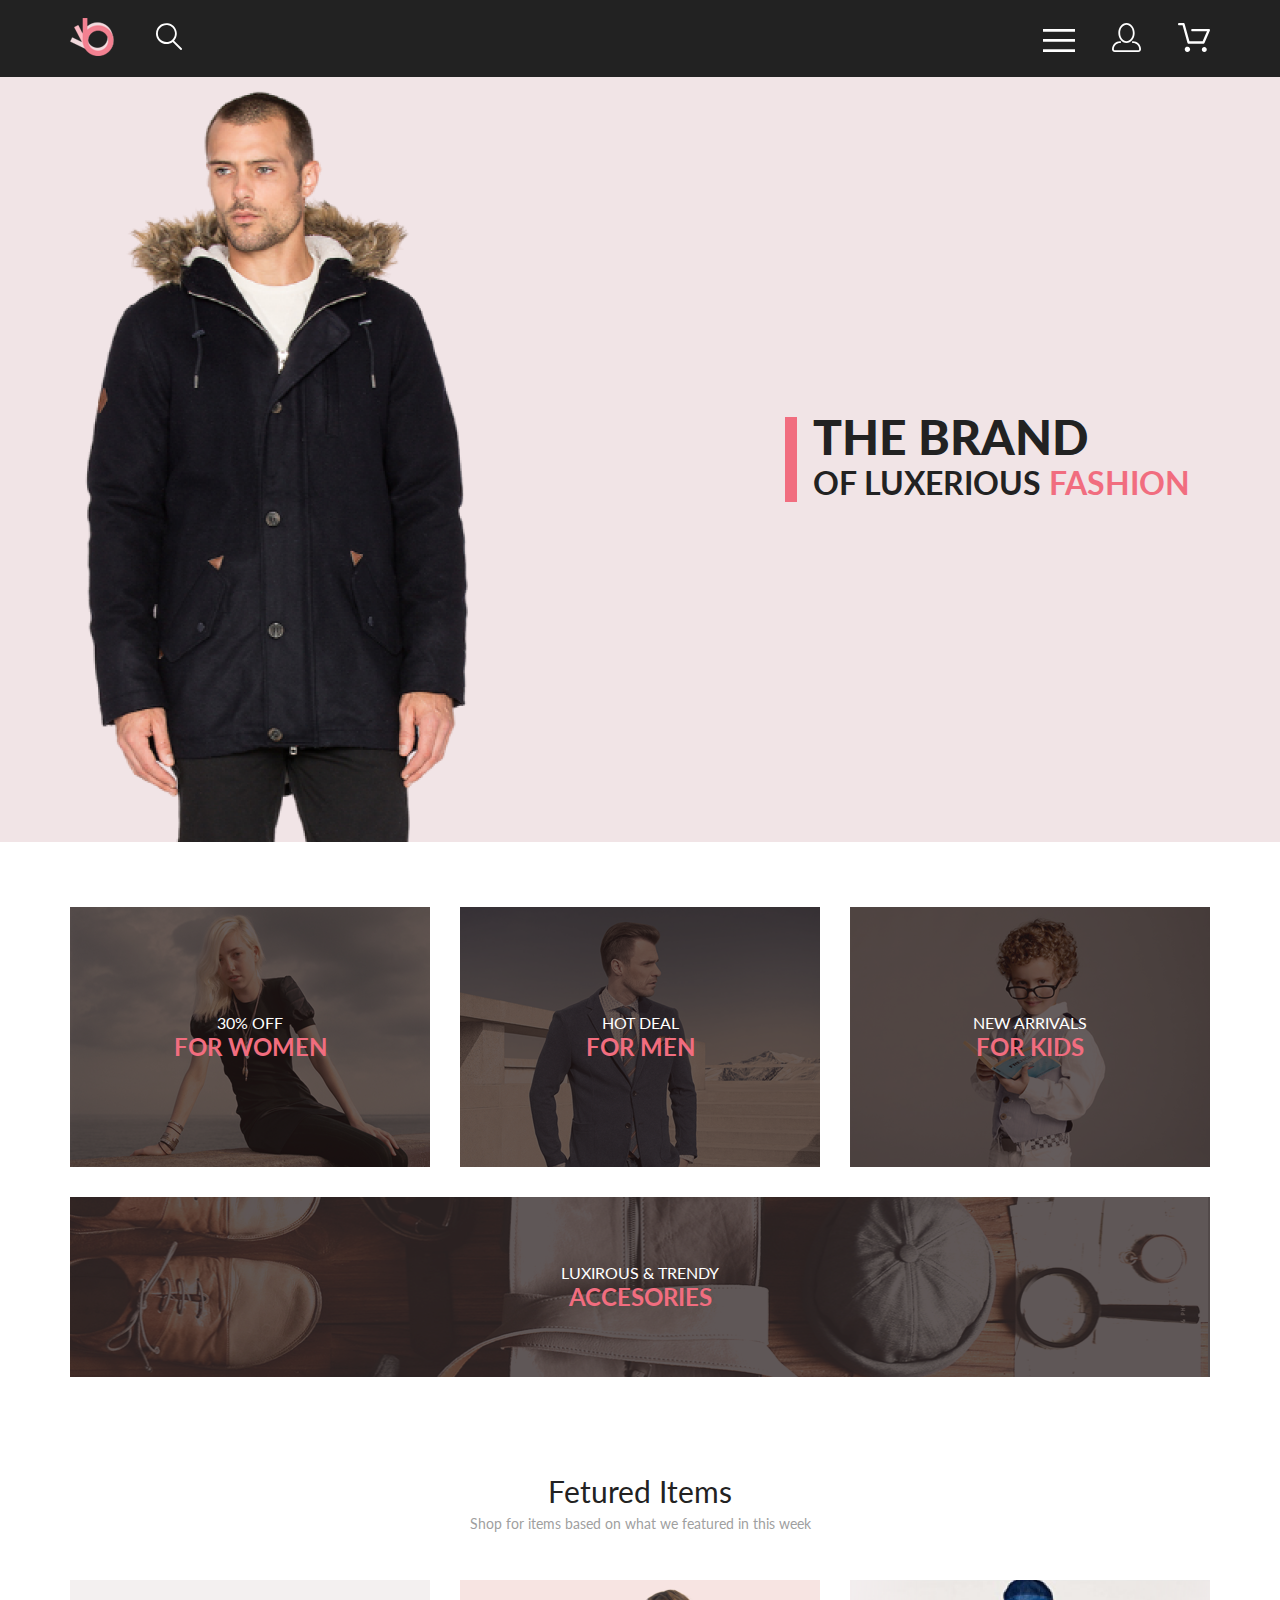
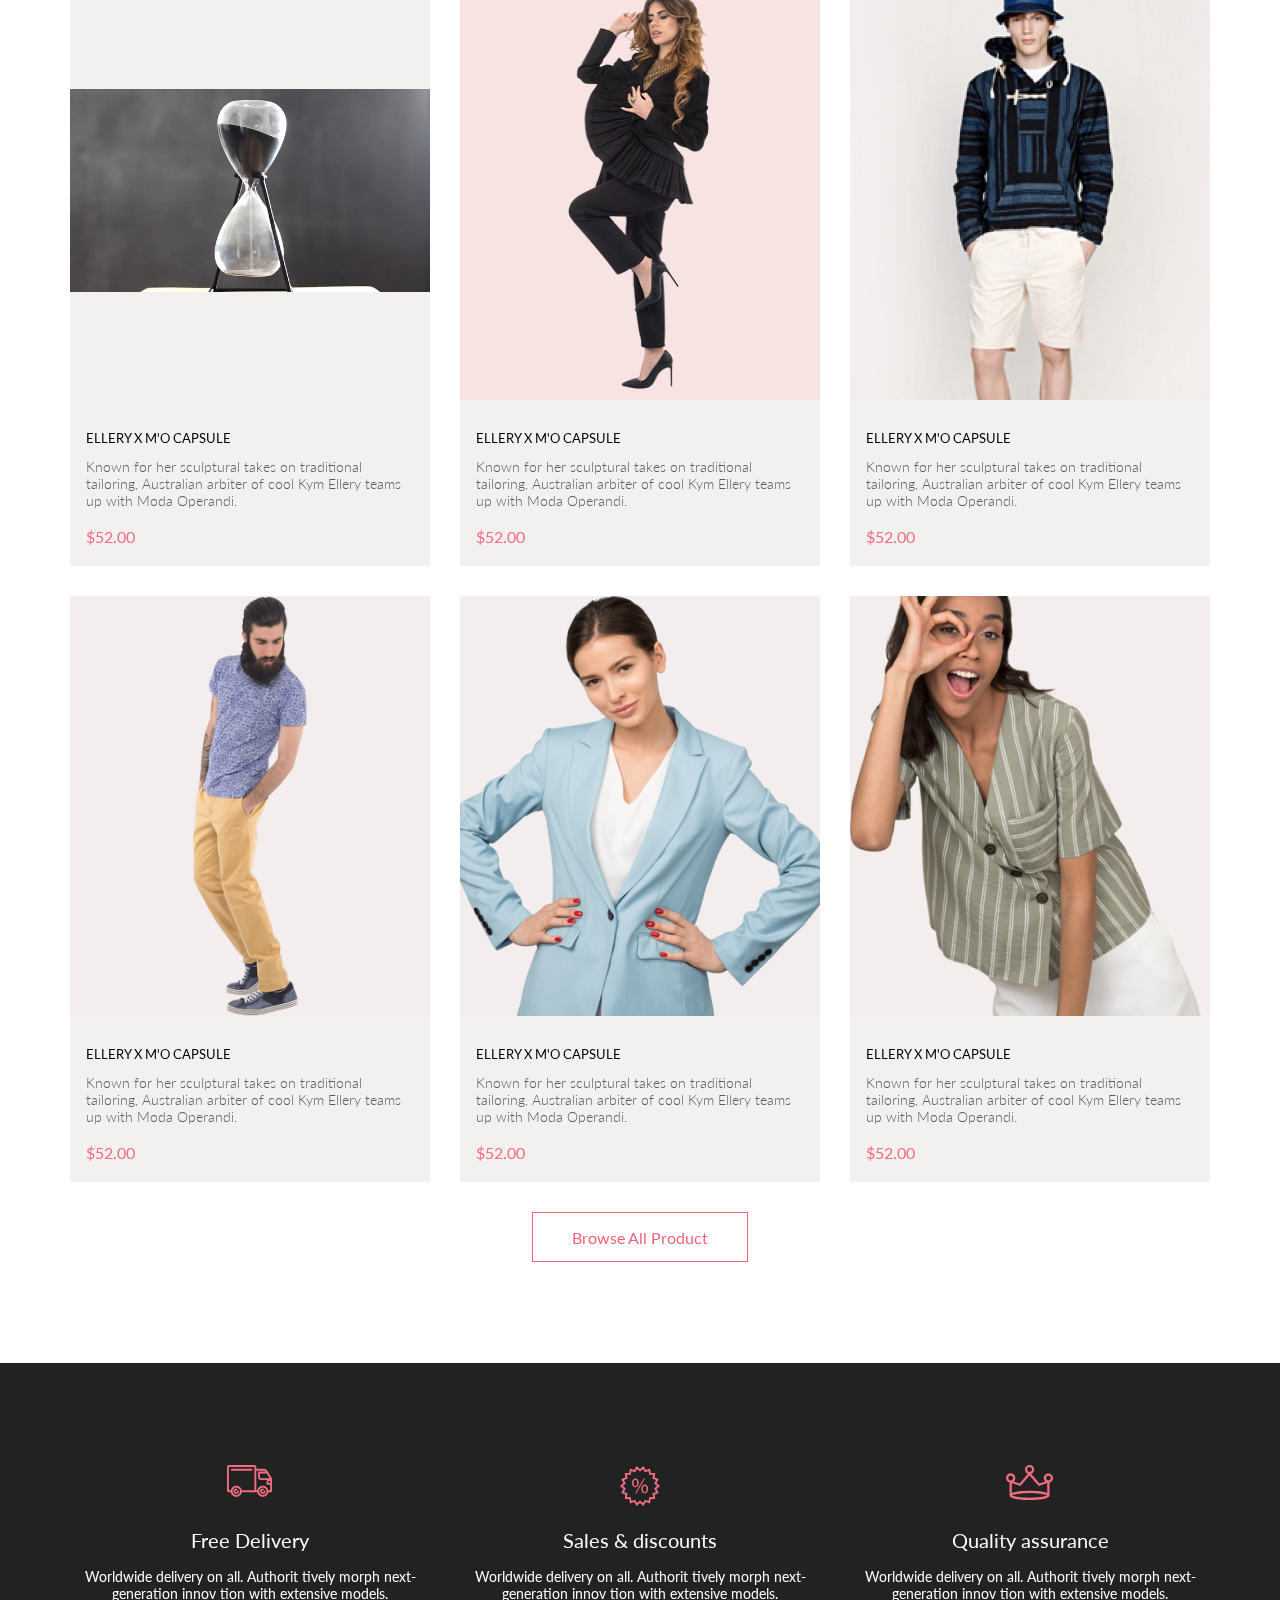
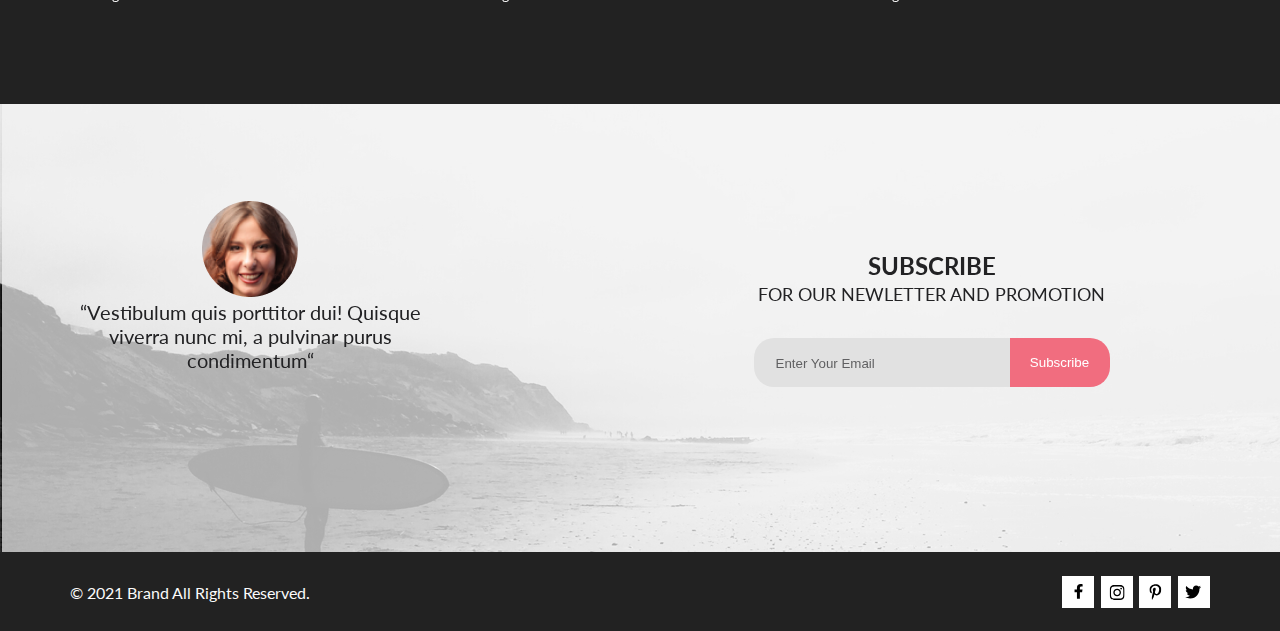
==== commit e4d00974: "3" ====
--- a/index.html
+++ b/index.html
@@ -79,7 +79,7 @@
             <div class="products-cart">
                 <video src="img/video1.mp4" loop autoplay width="360" height="420"></video>
                 <div class="products-cart-text">
-                    <h3 class="products-h3">ELLERY X M'O CAPSULE</h3>
+                    <a href="#" class="products-h3">ELLERY X M'O CAPSULE</a>
                     <p class="products-text1">Known for her sculptural takes on traditional tailoring, Australian arbiter of cool Kym Ellery teams up with Moda Operandi.</p>
                     <p class="products-text2">$52.00</p>
                 </div>
@@ -87,7 +87,7 @@
             <div class="products-cart">
                 <img src="img/products-cart2.png" alt="products-cart2" class="products-cart1-img">
                 <div class="products-cart-text">
-                    <h3 class="products-h3">ELLERY X M'O CAPSULE</h3>
+                    <a href="#" class="products-h3">ELLERY X M'O CAPSULE</a>
                     <p class="products-text1">Known for her sculptural takes on traditional tailoring, Australian arbiter of cool Kym Ellery teams up with Moda Operandi.</p>
                     <p class="products-text2">$52.00</p>
                 </div>
@@ -95,7 +95,7 @@
             <div class="products-cart">
                 <img src="img/products-cart3.png" alt="products-cart3" class="products-cart1-img">
                 <div class="products-cart-text">
-                    <h3 class="products-h3">ELLERY X M'O CAPSULE</h3>
+                    <a href="#" class="products-h3">ELLERY X M'O CAPSULE</a>
                     <p class="products-text1">Known for her sculptural takes on traditional tailoring, Australian arbiter of cool Kym Ellery teams up with Moda Operandi.</p>
                     <p class="products-text2">$52.00</p>
                 </div>
@@ -103,7 +103,7 @@
             <div class="products-cart">
                 <img src="img/products-cart4.png" alt="products-cart4" class="products-cart1-img">
                 <div class="products-cart-text">
-                    <h3 class="products-h3">ELLERY X M'O CAPSULE</h3>
+                    <a href="#" class="products-h3">ELLERY X M'O CAPSULE</a>
                     <p class="products-text1">Known for her sculptural takes on traditional tailoring, Australian arbiter of cool Kym Ellery teams up with Moda Operandi.</p>
                     <p class="products-text2">$52.00</p>
                 </div>
@@ -111,7 +111,7 @@
             <div class="products-cart">
                 <img src="img/products-cart5.png" alt="products-cart5" class="products-cart1-img">
                 <div class="products-cart-text">
-                    <h3 class="products-h3">ELLERY X M'O CAPSULE</h3>
+                    <a href="#" class="products-h3">ELLERY X M'O CAPSULE</a>
                     <p class="products-text1">Known for her sculptural takes on traditional tailoring, Australian arbiter of cool Kym Ellery teams up with Moda Operandi.</p>
                     <p class="products-text2">$52.00</p>
                 </div>
@@ -119,7 +119,7 @@
             <div class="products-cart">
                 <img src="img/products-cart6.png" alt="products-cart6" class="products-cart1-img">
                 <div class="products-cart-text">
-                    <h3 class="products-h3">ELLERY X M'O CAPSULE</h3>
+                    <a href="#" class="products-h3">ELLERY X M'O CAPSULE</a>
                     <p class="products-text1">Known for her sculptural takes on traditional tailoring, Australian arbiter of cool Kym Ellery teams up with Moda Operandi.</p>
                     <p class="products-text2">$52.00</p>
                 </div>
--- a/style/style.css
+++ b/style/style.css
@@ -1,394 +1,572 @@
 * {
-    margin: 0;
-    padding: 0;
-    box-sizing: border-box;
-}
-body{
-     font-family: 'Lato', sans-serif;
-}
-.visually-hidden{
-    position: absolute;
-    left: -9999px;
-    width: 1px;
-    height: 1px;
-    margin: -1px;
-    clip: rect(1px 1px 1px 1px);
-}
-.wrapper{
-    width: 1140px;
-    margin: 0 auto;
-}
-.header{
-    background-color: #222222;
-    color: #ffffff;
-    padding-top: 18px;
-    padding-bottom: 18px;
-}
-.header-wrap{
-    display: flex;
-    justify-content: space-between;
-    align-items: center;
-}
-.header-col-1{
-    display: flex;
-    align-items: center;
-}
-.logo-link{
-    text-decoration: none;
-    color: transparent;
-    margin-right: 41px;
-}
-.search-button, .main-menu-button{
-    background-color: transparent;
-    border: none;
-}
-.search-button{
-    fill: #ffffff;
-}
-.search-button:hover{
-    fill: #FF6A6A;
-}
-.main-menu-button{
-    fill: #ffffff;
-}
-.main-menu-button:hover{
-    fill: #FF6A6A;
-}
-.registry-link{
-    fill: #ffffff;
-    margin: 0 33px;
-}
-.registry-link:hover{
-    fill: #FF6A6A;
-}
-.registry-link, .cart-link{
-    text-decoration: none;
-    color: #ffffff;
-}
-.cart-link{
-    fill: #ffffff;
-}
-.cart-link:hover{
-    fill: #FF6A6A;
-}
-
-.offer{
-    background-color: #F1E4E6;
-}
-.offer-wrap{
-    height: 765px;
-    background-image: url(../img/promo-bg.png);
-    background-repeat: no-repeat;
-    background-position-x: -190px;
-    background-position-y: bottom;
-    display: flex;
-    align-items: center;
-    justify-content: flex-end;
-    margin-right: 90px;
-}
-.offer-title{
-    font-weight: 900;
-    font-size: 48px;
-    line-height: 40px;
-    color: #222222;
-    border-left: 12px solid #F16D7F;
-    padding-left: 16px;
-}
-.offer-title--small{
-    font-weight: bold;
-    font-size: 32px;
-    line-height: 38px;
-    color: #222222;
-}
-.offer-title--pink{
-    color: #F16D7F;
-}
-.categories{
-    padding-top: 65px;
-}
-.categories-wrap{
-    display: flex;
-    flex-wrap: wrap;
-    justify-content: space-between;
-}
-.categories-item{
-    background-color: #C4C4C4;
-    width: 360px;
-    height: 260px;
-    text-align: center;
-    display: flex;
-    flex-direction: column;
-    justify-content: center;
-}
-.categories-item--acc{
-    margin-top: 30px;
-    width: 100%;
-    height: 180px;
-    background-image: url(../img/cat-accesories.png);
-}
-.categories-item--women{
-    background-image: url(../img/cat-woman.png);
-}
-.categories-item--men{
-    background-image: url(../img/cat-man.png);
-}
-.categories-item--kids{
-    background-image: url(../img/cat-kids.png);
-}
-.categories-sale{
-    font-weight: normal;
-    font-size: 16px;
-    line-height: 19px;
-    color: #FFFFFF;
-}
-.categories-name{
-    font-weight: bold;
-    font-size: 24px;
-    line-height: 29px;
-    color: #F16D7F;
-}
-.products-wrap{
-    height: 1395px;
-    margin-top: 96px;
-    margin-bottom: 95px;
-}
-.products-titles{
-    font-family: Lato;
-    font-style: normal;
-    font-weight: normal;
-    font-size: 30px;
-    line-height: 36px;
-    color: #222222;
-    text-align: center;
-    margin-bottom: 6px;
-}
-.products-week{
-    font-size: 14px;
-    line-height: 17px;
-    color: #9F9F9F;
-    text-align: center;
-    margin-bottom: 48px;
-}
-.products-flexblock{
-    display: flex;
-    flex-wrap: wrap;
-    justify-content: space-between;
-    gap: 30px;
-}
-.products-cart{
-    background-color: #f3f0f0;
-}
-.products-cart-text{
-    margin: 25px 29px 20px 16px;
-}
-.products-text1{
-    width: 315px;
-    font-weight: 300;
-    font-size: 14px;
-    line-height: 17px;
-    color: #5D5D5D;
-    margin-top: 13px;
-}
-.products-text2{
-    margin-top: 18px;
-    font-size: 16px;
-    line-height: 19px;
-    color: #F16D7F;
-}
-.products-browse{
-    padding: 15px 39px 14px 39px;
-    font-size: 16px;
-    line-height: 19px;
-    color: #F26376;
-    border: 1px solid #F26376;
-    background-color: transparent;
-    margin: 0 auto;
-    text-decoration: none;
-}
-.products-browse:hover{
-    background-color:#FF6A6A;
-    color: #FFFFFF;
-}
-.benefits{
-    background-color: #222222;
-}
-.benefits-enim{
-    width: 100%;
-    height: 341px;
-    display: flex;
-    flex-wrap: wrap;
-    justify-content: space-between;
-    align-content: center;
-}
-.benefits-delivery-card{
-    width: 360px;
-    display: flex;
-    flex-direction: column;
-    justify-content: center;
-    align-items: center;
-}
-.benefits-delivery-img1{
-   margin-bottom: 28px;
-}
-.benefits-delivery-img2{
-    margin-bottom: 19px;
-}
-.benefits-delivery-img3{
-    margin-bottom: 25px;
-}
-.benefits-delivery-text1{
-    font-size: 19.96px;
-    line-height: 24px;
-    color: #FBFBFB;
-    text-align: center;
-    padding-bottom: 16px;
-}
-.benefits-delivery-text2{
-    font-size: 13.972px;
-    line-height: 17px;
-    text-align: center;
-    color: #FBFBFB;
-}
-.feedback{
-    height: 448px;
-    background-color: #F4F4F4;
-    background-image: url(../img/bg-subscribe.jpg);
-    background-repeat: no-repeat;
-    background-size: cover;
-    background-position: left bottom;
-}
-.feedback-wrap{
-    display: flex;
-    justify-content: space-between;
-}
-.feedback-col1{
-    width: 360px;
-    margin-top: 97px;
-    
-}
-.feedback-col1-foto{
-    text-align: center;
-}
-.feedback-col1-text{
-    font-size: 20px;
-    line-height: 24px;
-    text-align: center;
-    color: #222224;
-}
-.feedback-col2{
-    width: 557px;
-    margin-top: 150px;
-}
-.feedback-col2-text{
-    font-weight: bold;
-    font-size: 24px;
-    line-height: 100%;
-    text-align: center;
-    color: #222224;
-    margin-bottom: 32px;
-}
-.feedback-col2-text2{
-    font-style: normal;
-    font-weight: normal;
-    font-size: 18px;
-    text-align: center;
-    color: #222224;
-}
-.form{
-    display: flex;
-    justify-content: center;
-    align-items: center;
-}
-.form-field{
-    width: 256px;
-    height: 49px;
-    color: #222222;
-    padding: 7px 64px 6px 22px;
-    background: #E1E1E1;
-    border: none;
-    border-radius: 20px 0px 0px 20px;
-}
-.form-field::placeholder{
-    color: #222224;
-    opacity: 0.67;;
-}
-.form-button{
-    background: #F16D7F;
-    color: #FFFFFF;
-    width: 100px;
-    height: 49px;
-    border: none;
-    border-radius: 0px 20px 20px 0px;
-}
-.form-button:hover{
-    background:#E05C6E;
-}
-.footer{
-    background-color: #222222;
-    color: #ffffff;
-    padding-top: 24px;
-    padding-bottom: 23px;
-}
-.footer-wrap{
-    display: flex;
-    justify-content: space-between;
-    align-items: center;
-}
-.footer-text{
-    font-size: 16px;
-    line-height: 19px;
-    color: #FBFBFB;
-
-}
-.footer-col-2{
-    width: 148px;
-    display: flex;
-    justify-content: space-between;
-}
-.social-link{
-    text-decoration: none;
-    background-color: #FFFFFF;
-    width: 32px;
-    height: 32px;
-    display: flex;
-    justify-content: center;
-    align-items: center;
-    fill: #000;
-}
-.social-link:hover{
-    fill: #FFFFFF;
-    background-color:#F16D7F;
-}
-.arrivals{
-    height: 148px;
-    padding-top: 59px;
-    padding-bottom: 60px;
-    background-color:#F8F3F4;
-}
-.arrivals-wrap{
-    display: flex;
-    justify-content: space-between;
- }
-.arrivals-title{
-    width: 194px;
-    font-size: 24px;
-    line-height: 29px;
-    color: #F16D7F;
-}
+  margin: 0;
+  padding: 0;
+  -webkit-box-sizing: border-box;
+          box-sizing: border-box;
+}
+
+body {
+  font-family: 'Lato', sans-serif;
+}
+
+.visually-hidden {
+  position: absolute;
+  left: -9999px;
+  width: 1px;
+  height: 1px;
+  margin: -1px;
+  clip: rect(1px 1px 1px 1px);
+}
+
+.wrapper {
+  width: 1140px;
+  margin: 0 auto;
+}
+
+.header {
+  background-color: #222222;
+  color: #ffffff;
+  padding-top: 18px;
+  padding-bottom: 18px;
+}
+
+.header-wrap {
+  display: -webkit-box;
+  display: -ms-flexbox;
+  display: flex;
+  -webkit-box-pack: justify;
+      -ms-flex-pack: justify;
+          justify-content: space-between;
+  -webkit-box-align: center;
+      -ms-flex-align: center;
+          align-items: center;
+}
+
+.header-col-1 {
+  display: -webkit-box;
+  display: -ms-flexbox;
+  display: flex;
+  -webkit-box-align: center;
+      -ms-flex-align: center;
+          align-items: center;
+}
+
+.logo-link {
+  text-decoration: none;
+  color: transparent;
+  margin-right: 41px;
+}
+
+.search-button, .main-menu-button {
+  background-color: transparent;
+  border: none;
+}
+
+.search-button {
+  fill: #ffffff;
+}
+
+.search-button:hover {
+  fill: #FF6A6A;
+}
+
+.main-menu-button {
+  fill: #ffffff;
+}
+
+.main-menu-button:hover {
+  fill: #FF6A6A;
+}
+
+.registry-link {
+  fill: #ffffff;
+  margin: 0 33px;
+}
+
+.registry-link:hover {
+  fill: #FF6A6A;
+}
+
+.registry-link, .cart-link {
+  text-decoration: none;
+  color: #ffffff;
+}
+
+.cart-link {
+  fill: #ffffff;
+}
+
+.cart-link:hover {
+  fill: #FF6A6A;
+}
+
+.offer {
+  background-color: #F1E4E6;
+}
+
+.offer-wrap {
+  height: 765px;
+  background-image: url(../img/promo-bg.png);
+  background-repeat: no-repeat;
+  background-position-x: -190px;
+  background-position-y: bottom;
+  display: -webkit-box;
+  display: -ms-flexbox;
+  display: flex;
+  -webkit-box-align: center;
+      -ms-flex-align: center;
+          align-items: center;
+  -webkit-box-pack: end;
+      -ms-flex-pack: end;
+          justify-content: flex-end;
+  margin-right: 90px;
+}
+
+.offer-title {
+  font-weight: 900;
+  font-size: 48px;
+  line-height: 40px;
+  color: #222222;
+  border-left: 12px solid #F16D7F;
+  padding-left: 16px;
+}
+
+.offer-title--small {
+  font-weight: bold;
+  font-size: 32px;
+  line-height: 38px;
+  color: #222222;
+}
+
+.offer-title--pink {
+  color: #F16D7F;
+}
+
+.categories {
+  padding-top: 65px;
+}
+
+.categories-wrap {
+  display: -webkit-box;
+  display: -ms-flexbox;
+  display: flex;
+  -ms-flex-wrap: wrap;
+      flex-wrap: wrap;
+  -webkit-box-pack: justify;
+      -ms-flex-pack: justify;
+          justify-content: space-between;
+}
+
+.categories-item {
+  background-color: #C4C4C4;
+  width: 360px;
+  height: 260px;
+  text-align: center;
+  display: -webkit-box;
+  display: -ms-flexbox;
+  display: flex;
+  -webkit-box-orient: vertical;
+  -webkit-box-direction: normal;
+      -ms-flex-direction: column;
+          flex-direction: column;
+  -webkit-box-pack: center;
+      -ms-flex-pack: center;
+          justify-content: center;
+}
+
+.categories-item--acc {
+  margin-top: 30px;
+  width: 100%;
+  height: 180px;
+  background-image: url(../img/cat-accesories.png);
+}
+
+.categories-item--women {
+  background-image: url(../img/cat-woman.png);
+}
+
+.categories-item--men {
+  background-image: url(../img/cat-man.png);
+}
+
+.categories-item--kids {
+  background-image: url(../img/cat-kids.png);
+}
+
+.categories-sale {
+  font-weight: normal;
+  font-size: 16px;
+  line-height: 19px;
+  color: #FFFFFF;
+}
+
+.categories-name {
+  font-weight: bold;
+  font-size: 24px;
+  line-height: 29px;
+  color: #F16D7F;
+}
+
+.products-wrap {
+  height: 1395px;
+  margin-top: 96px;
+  margin-bottom: 95px;
+}
+
+.products-titles {
+  font-family: Lato;
+  font-style: normal;
+  font-weight: normal;
+  font-size: 30px;
+  line-height: 36px;
+  color: #222222;
+  text-align: center;
+  margin-bottom: 6px;
+}
+
+.products-week {
+  font-size: 14px;
+  line-height: 17px;
+  color: #9F9F9F;
+  text-align: center;
+  margin-bottom: 48px;
+}
+
+.products-flexblock {
+  display: -webkit-box;
+  display: -ms-flexbox;
+  display: flex;
+  -ms-flex-wrap: wrap;
+      flex-wrap: wrap;
+  -webkit-box-pack: justify;
+      -ms-flex-pack: justify;
+          justify-content: space-between;
+  gap: 30px;
+}
+
+.products-cart {
+  background-color: #f3f0f0;
+}
+
+.products-cart-text {
+  padding: 24px 29px 20px 16px;
+}
+
+.products-h3 {
+  text-decoration: none;
+  cursor: pointer;
+  font-style: normal;
+  font-weight: normal;
+  font-size: 13px;
+  line-height: 16px;
+  color: #000000;
+}
+
+.products-text1 {
+  width: 315px;
+  font-weight: 300;
+  font-size: 14px;
+  line-height: 17px;
+  color: #5D5D5D;
+  margin-top: 12px;
+}
+
+.products-text2 {
+  margin-top: 18px;
+  font-size: 16px;
+  line-height: 19px;
+  color: #F16D7F;
+}
+
+.products-browse {
+  padding: 15px 39px 14px 39px;
+  font-size: 16px;
+  line-height: 19px;
+  color: #F26376;
+  border: 1px solid #F26376;
+  background-color: transparent;
+  margin: 0 auto;
+  text-decoration: none;
+}
+
+.products-browse:hover {
+  background-color: #FF6A6A;
+  color: #FFFFFF;
+}
+
+.benefits {
+  background-color: #222222;
+}
+
+.benefits-enim {
+  width: 100%;
+  height: 341px;
+  display: -webkit-box;
+  display: -ms-flexbox;
+  display: flex;
+  -ms-flex-wrap: wrap;
+      flex-wrap: wrap;
+  -webkit-box-pack: justify;
+      -ms-flex-pack: justify;
+          justify-content: space-between;
+  -ms-flex-line-pack: center;
+      align-content: center;
+}
+
+.benefits-delivery-card {
+  width: 360px;
+  display: -webkit-box;
+  display: -ms-flexbox;
+  display: flex;
+  -webkit-box-orient: vertical;
+  -webkit-box-direction: normal;
+      -ms-flex-direction: column;
+          flex-direction: column;
+  -webkit-box-pack: center;
+      -ms-flex-pack: center;
+          justify-content: center;
+  -webkit-box-align: center;
+      -ms-flex-align: center;
+          align-items: center;
+}
+
+.benefits-delivery-img1 {
+  margin-bottom: 28px;
+}
+
+.benefits-delivery-img2 {
+  margin-bottom: 19px;
+}
+
+.benefits-delivery-img3 {
+  margin-bottom: 25px;
+}
+
+.benefits-delivery-text1 {
+  font-size: 19.96px;
+  line-height: 24px;
+  color: #FBFBFB;
+  text-align: center;
+  padding-bottom: 16px;
+}
+
+.benefits-delivery-text2 {
+  font-size: 13.972px;
+  line-height: 17px;
+  text-align: center;
+  color: #FBFBFB;
+}
+
+.feedback {
+  height: 448px;
+  background-color: #F4F4F4;
+  background-image: url(../img/bg-subscribe.jpg);
+  background-repeat: no-repeat;
+  background-size: cover;
+  background-position: left bottom;
+}
+
+.feedback-wrap {
+  display: -webkit-box;
+  display: -ms-flexbox;
+  display: flex;
+  -webkit-box-pack: justify;
+      -ms-flex-pack: justify;
+          justify-content: space-between;
+}
+
+.feedback-col1 {
+  width: 360px;
+  margin-top: 97px;
+}
+
+.feedback-col1-foto {
+  text-align: center;
+}
+
+.feedback-col1-text {
+  font-size: 20px;
+  line-height: 24px;
+  text-align: center;
+  color: #222224;
+}
+
+.feedback-col2 {
+  width: 557px;
+  margin-top: 150px;
+}
+
+.feedback-col2-text {
+  font-weight: bold;
+  font-size: 24px;
+  line-height: 100%;
+  text-align: center;
+  color: #222224;
+  margin-bottom: 32px;
+}
+
+.feedback-col2-text2 {
+  font-style: normal;
+  font-weight: normal;
+  font-size: 18px;
+  text-align: center;
+  color: #222224;
+}
+
+.form {
+  display: -webkit-box;
+  display: -ms-flexbox;
+  display: flex;
+  -webkit-box-pack: center;
+      -ms-flex-pack: center;
+          justify-content: center;
+  -webkit-box-align: center;
+      -ms-flex-align: center;
+          align-items: center;
+}
+
+.form-field {
+  width: 256px;
+  height: 49px;
+  color: #222222;
+  padding: 7px 64px 6px 22px;
+  background: #E1E1E1;
+  border: none;
+  border-radius: 20px 0px 0px 20px;
+}
+
+.form-field::-webkit-input-placeholder {
+  color: #222224;
+  opacity: 0.67;
+}
+
+.form-field:-ms-input-placeholder {
+  color: #222224;
+  opacity: 0.67;
+}
+
+.form-field::-ms-input-placeholder {
+  color: #222224;
+  opacity: 0.67;
+}
+
+.form-field::placeholder {
+  color: #222224;
+  opacity: 0.67;
+}
+
+.form-button {
+  background: #F16D7F;
+  color: #FFFFFF;
+  width: 100px;
+  height: 49px;
+  border: none;
+  border-radius: 0px 20px 20px 0px;
+}
+
+.form-button:hover {
+  background: #E05C6E;
+}
+
+.footer {
+  background-color: #222222;
+  color: #ffffff;
+  padding-top: 24px;
+  padding-bottom: 23px;
+}
+
+.footer-wrap {
+  display: -webkit-box;
+  display: -ms-flexbox;
+  display: flex;
+  -webkit-box-pack: justify;
+      -ms-flex-pack: justify;
+          justify-content: space-between;
+  -webkit-box-align: center;
+      -ms-flex-align: center;
+          align-items: center;
+}
+
+.footer-text {
+  font-size: 16px;
+  line-height: 19px;
+  color: #FBFBFB;
+}
+
+.footer-col-2 {
+  width: 148px;
+  display: -webkit-box;
+  display: -ms-flexbox;
+  display: flex;
+  -webkit-box-pack: justify;
+      -ms-flex-pack: justify;
+          justify-content: space-between;
+}
+
+.social-link {
+  text-decoration: none;
+  background-color: #FFFFFF;
+  width: 32px;
+  height: 32px;
+  display: -webkit-box;
+  display: -ms-flexbox;
+  display: flex;
+  -webkit-box-pack: center;
+      -ms-flex-pack: center;
+          justify-content: center;
+  -webkit-box-align: center;
+      -ms-flex-align: center;
+          align-items: center;
+  fill: #000;
+}
+
+.social-link:hover {
+  fill: #FFFFFF;
+  background-color: #F16D7F;
+}
+
+.arrivals {
+  height: 148px;
+  padding-top: 59px;
+  padding-bottom: 60px;
+  background-color: #F8F3F4;
+}
+
+.arrivals-wrap {
+  display: -webkit-box;
+  display: -ms-flexbox;
+  display: flex;
+  -webkit-box-pack: justify;
+      -ms-flex-pack: justify;
+          justify-content: space-between;
+}
+
+.arrivals-title {
+  width: 194px;
+  font-size: 24px;
+  line-height: 29px;
+  color: #F16D7F;
+}
+
 .breadcrumbs-list {
   list-style: none;
   margin: 0;
   padding: 0;
+  display: -webkit-box;
+  display: -ms-flexbox;
   display: flex;
   gap: 20px;
 }
+
 .breadcrumbs-item::before {
   content: '/';
   margin-right: 10px;
 }
+
 .breadcrumbs-item:first-child::before {
   display: none;
 }
+
 .breadcrumbs-link {
   text-decoration: none;
   text-transform: uppercase;
@@ -396,6 +574,7 @@
   font-size: 14px;
   line-height: 17px;
   color: #636363;
+  -webkit-transition: 0.2s;
   transition: 0.2s;
 }
 
@@ -408,44 +587,75 @@
   text-decoration: underline;
   color: #F16D7F;
 }
-.filter{
-    background-color: transparent;
-    border: none;
-    margin-bottom: 64px;
-    margin-left: 15px;
-}
-.products-wrap1{
-    height: 1295px;
-    margin-top: 51px;
-}
+
+.choice {
+  height: 132px;
+  display: -webkit-box;
+  display: -ms-flexbox;
+  display: flex;
+  -webkit-box-pack: start;
+      -ms-flex-pack: start;
+          justify-content: flex-start;
+  -webkit-box-align: center;
+      -ms-flex-align: center;
+          align-items: center;
+  gap: 30px;
+}
+
+.filter {
+  background-color: transparent;
+  border: none;
+  width: 360px;
+  text-align: left;
+  cursor: pointer;
+}
+
+.choice-buttons {
+  width: 360px;
+}
+
+.products-wrap1 {
+  height: 1804px;
+}
+
 .pagination {
-	display: flex;
-	justify-content: center;
-	padding: 48px 0 96px 0;
+  display: -webkit-box;
+  display: -ms-flexbox;
+  display: flex;
+  -webkit-box-pack: center;
+      -ms-flex-pack: center;
+          justify-content: center;
+  margin-top: 48px;
+  margin-bottom: 96px;
 }
 
 .pagination-list {
-	margin: 0;
-	padding: 0;
-	list-style: none;
-	display: flex;
-	gap: 20px;	
-	border: none;
-	border-radius: 5px;
-	padding: 10px;
+  margin: 0;
+  padding: 0;
+  list-style: none;
+  display: -webkit-box;
+  display: -ms-flexbox;
+  display: flex;
+  gap: 20px;
+  border: none;
+  border-radius: 5px;
+  padding: 10px;
 }
 
 .pagination-item--separator {
-	margin: 0 -10px;
-	color: grey;
-}
+  margin: 0 -10px;
+  color: grey;
+}
+
 .pagination-link {
-    border: none;
-	color: #C4C4C4;
-    font-size: 16px;
-    line-height: 19px;
-    background-color: transparent;
-}
+  border: none;
+  color: #C4C4C4;
+  font-size: 16px;
+  line-height: 19px;
+  background-color: transparent;
+}
+
 .pagination-link--active {
-	color: #EF5B70;
-}
+  color: #EF5B70;
+}
+/*# sourceMappingURL=style.css.map */